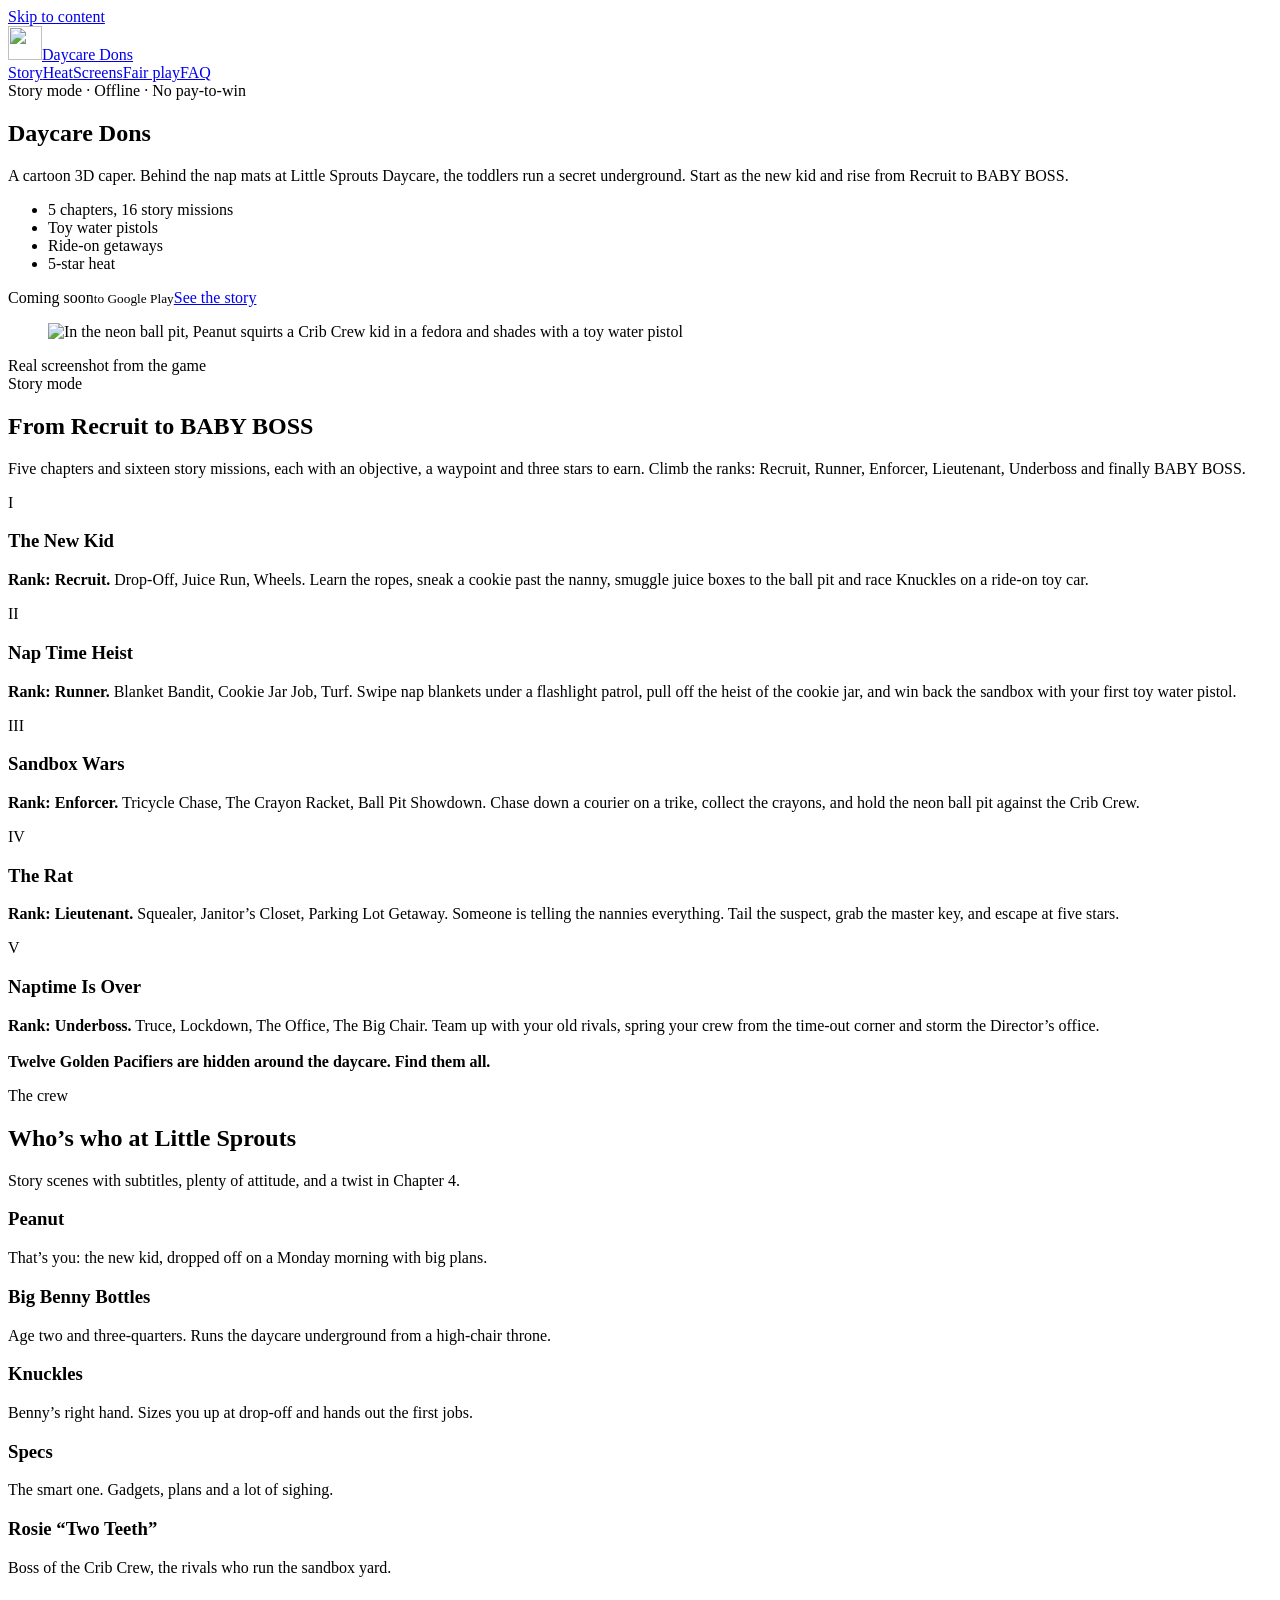
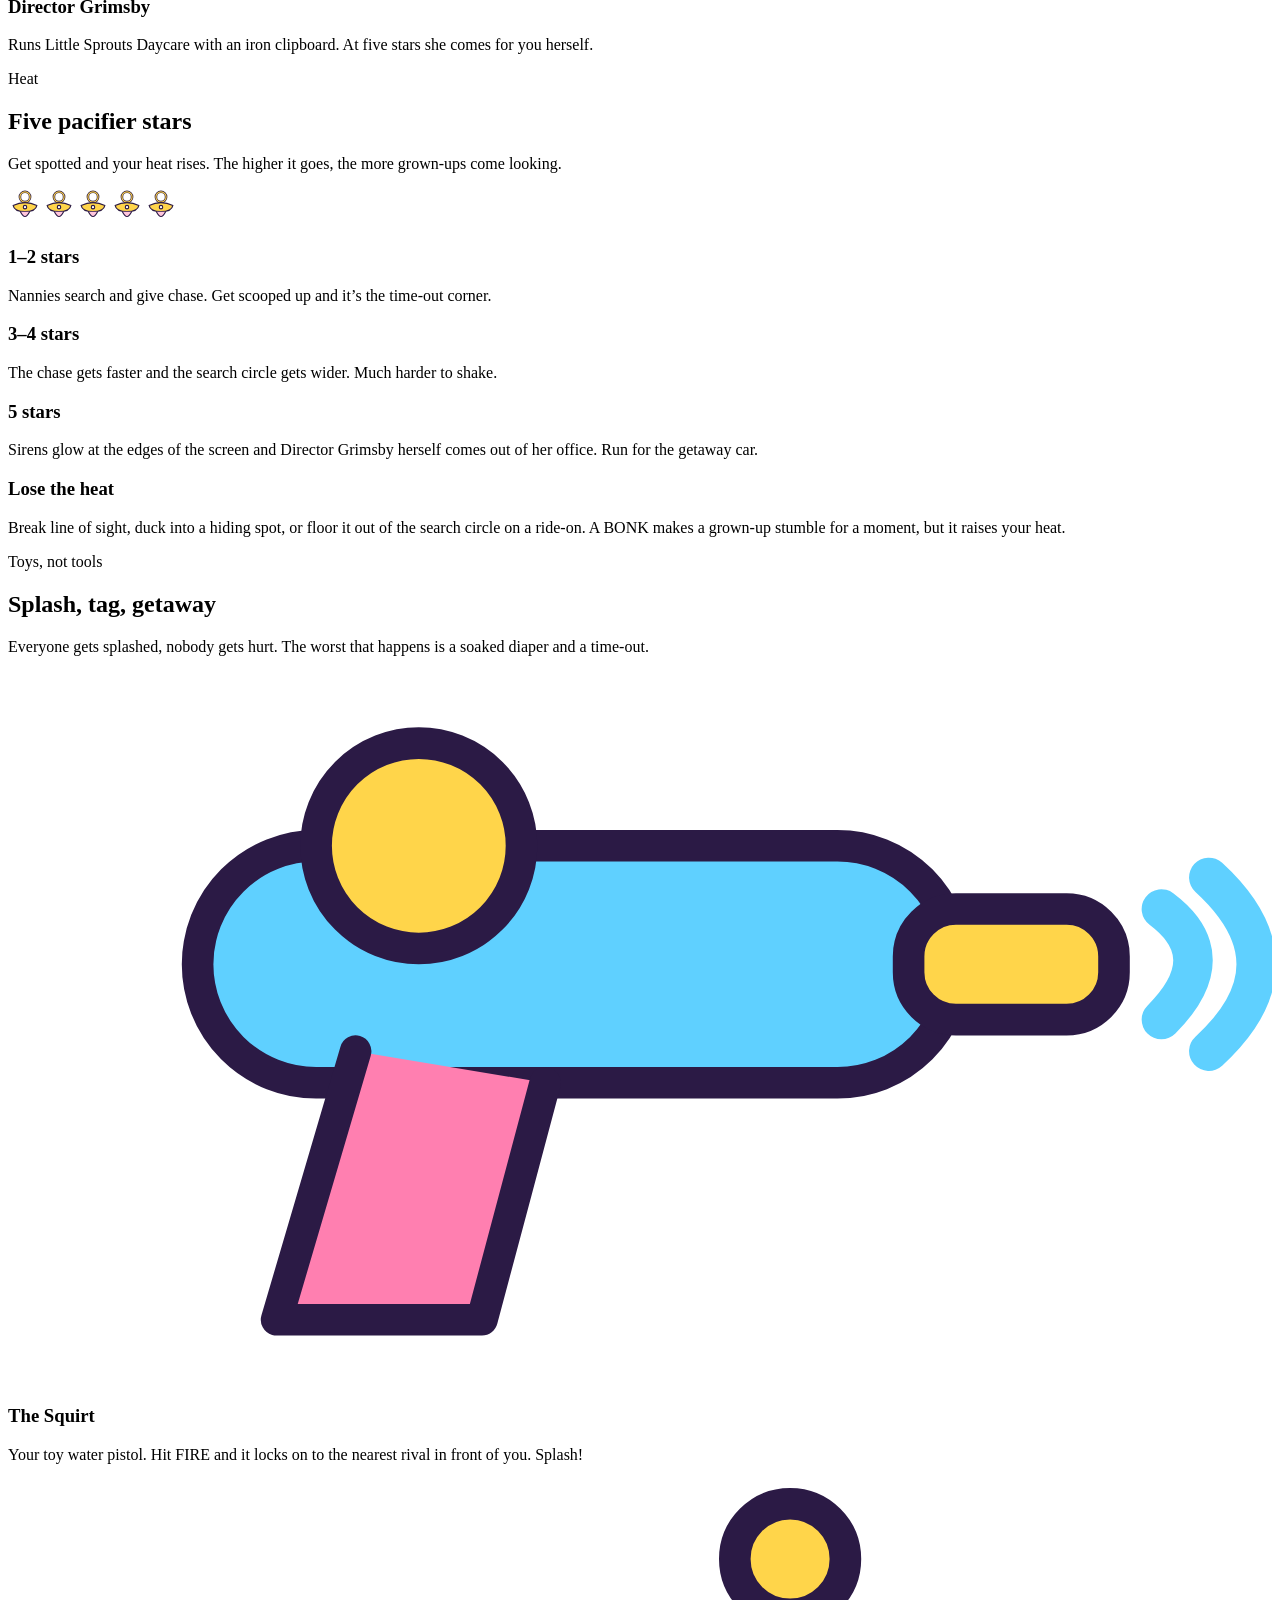
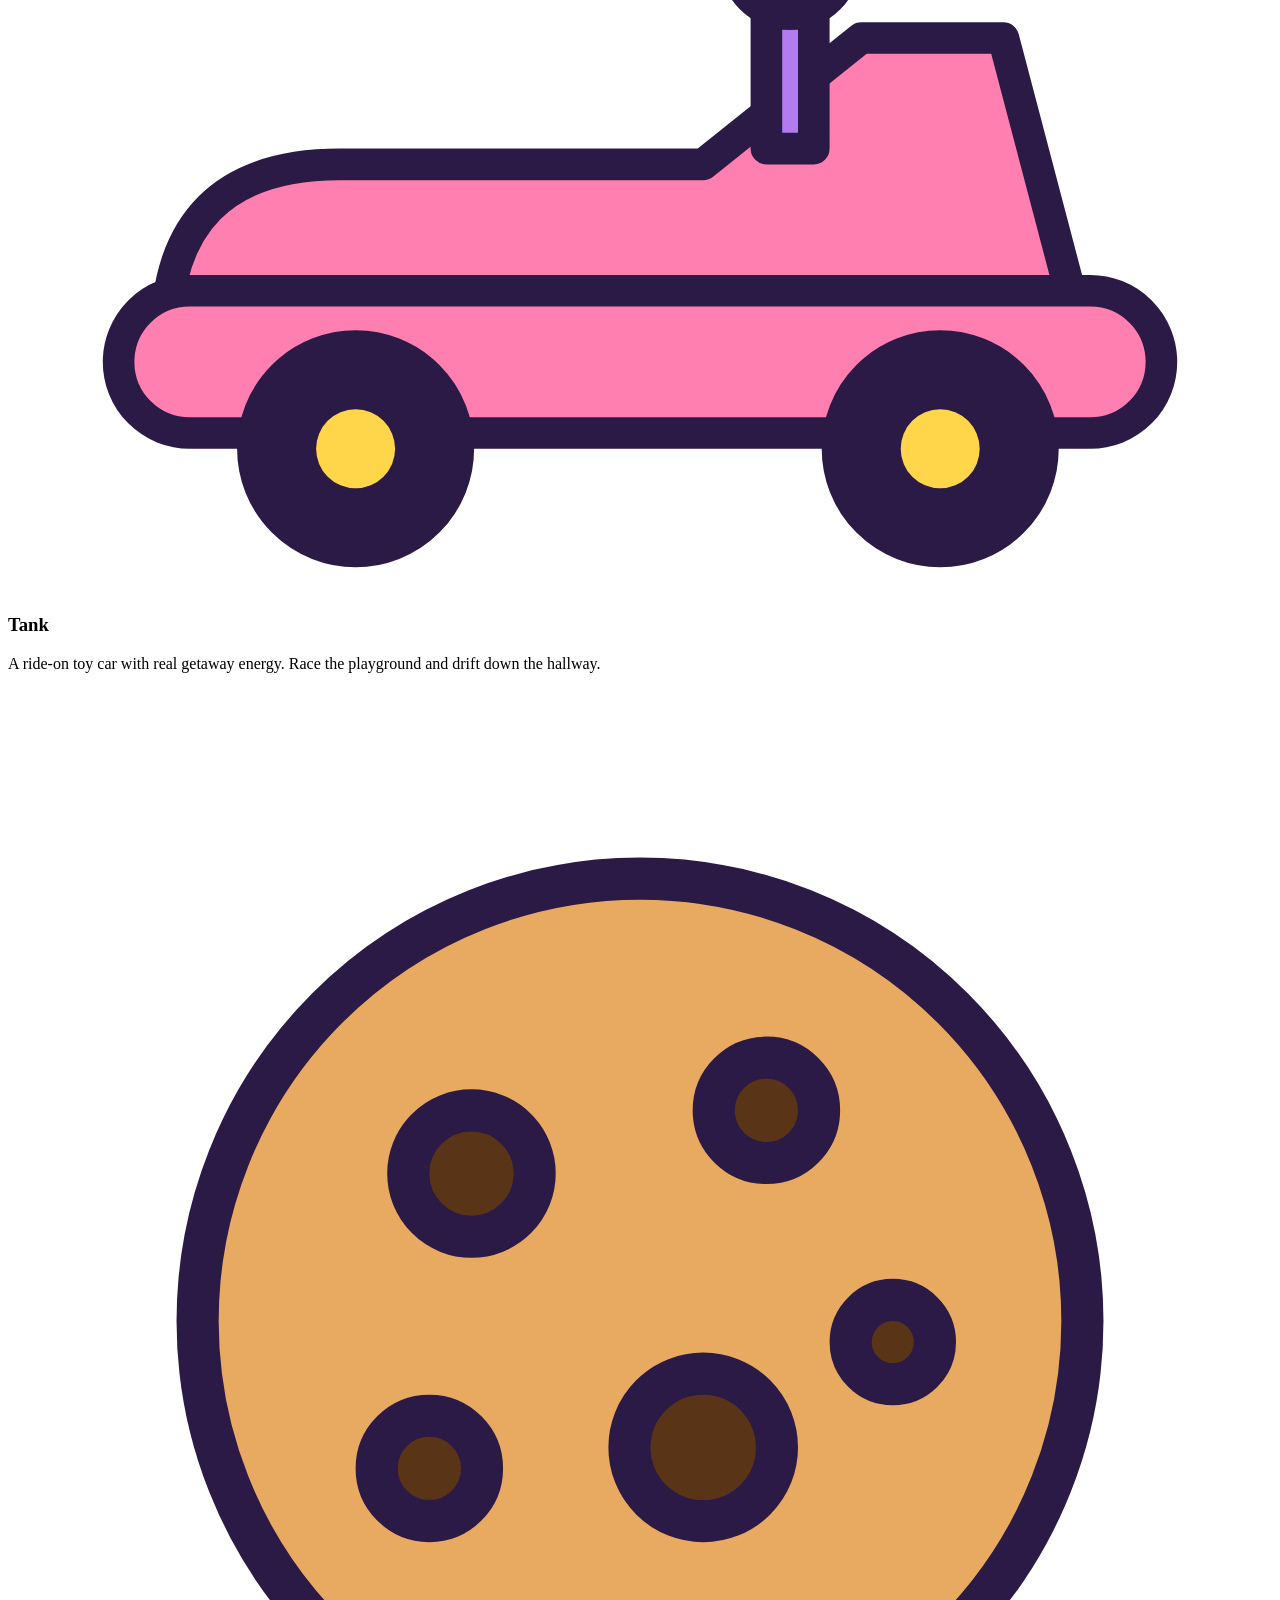
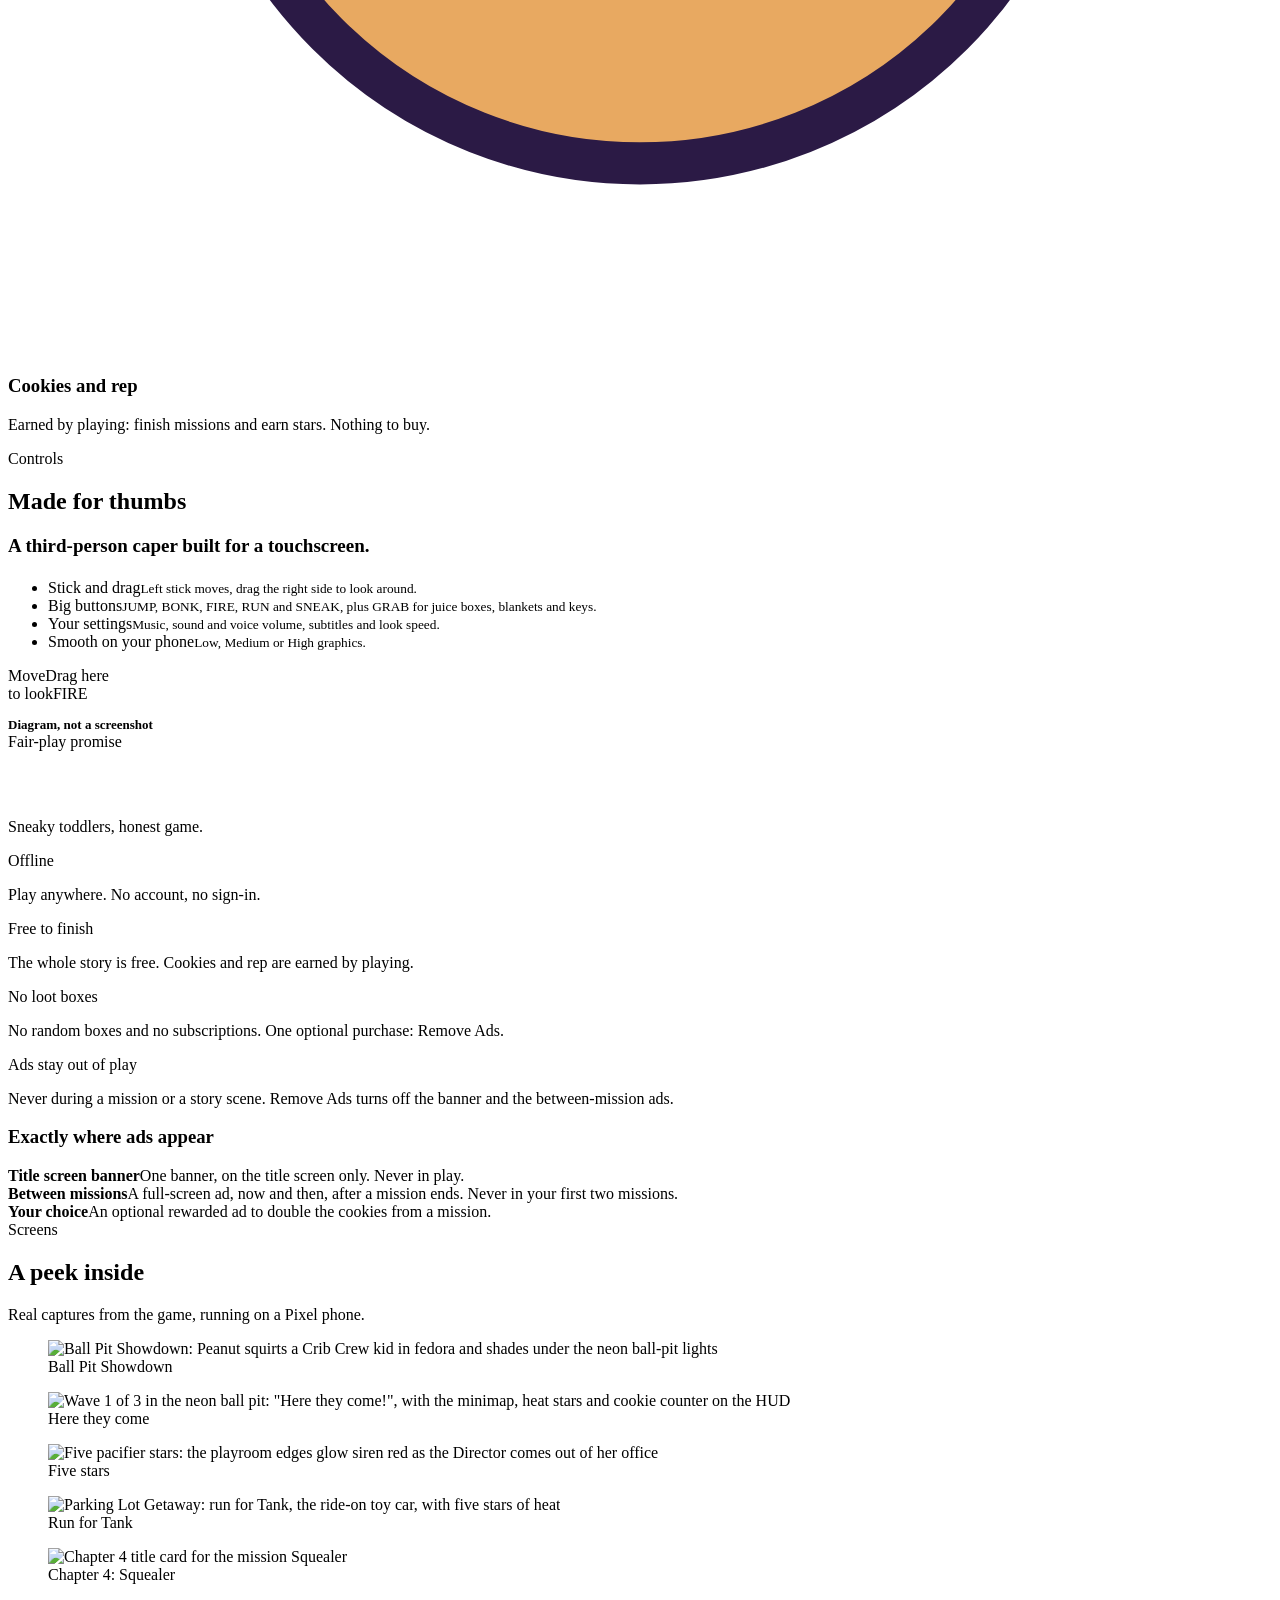
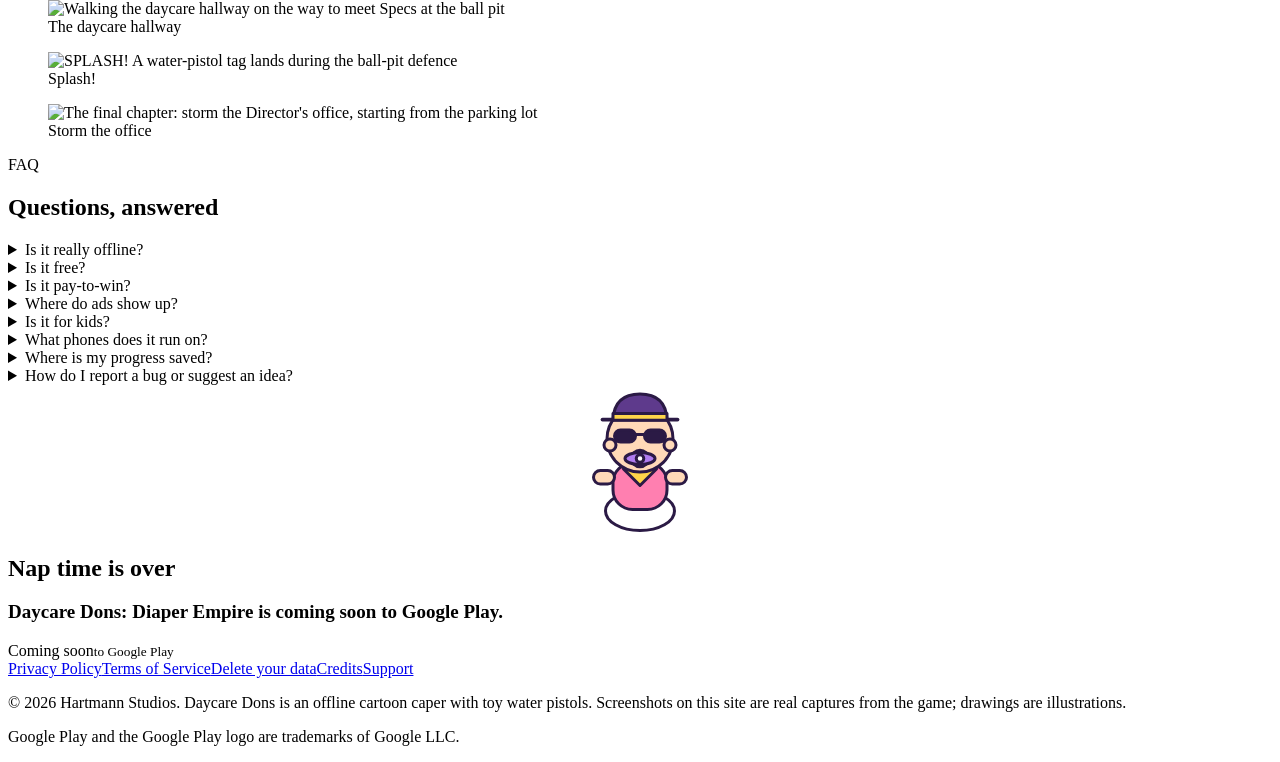
==== index.html @ 338fc201 "Add the Daycare Dons website, privacy policy, terms, data deletion and credits pages" ====
<!doctype html>
<html lang="en">
<head>
<meta charset="utf-8">
<meta name="viewport" content="width=device-width, initial-scale=1, viewport-fit=cover">
<title>Daycare Dons: Diaper Empire | Cartoon 3D daycare caper for Android</title>
<meta name="description" content="A cartoon 3D caper for Android: toddlers run a secret daycare underground and you rise from Recruit to BABY BOSS across 5 chapters and 16 story missions. Toy water pistols, ride-on getaways, five-star heat. Offline, no pay-to-win.">
<link rel="canonical" href="https://chartmann1590.github.io/daycare-dons-site/">
<meta name="theme-color" content="#A779E9">
<meta property="og:type" content="website">
<meta property="og:site_name" content="Daycare Dons">
<meta property="og:title" content="Daycare Dons: Diaper Empire | Cartoon 3D daycare caper for Android">
<meta property="og:description" content="A cartoon 3D caper for Android: toddlers run a secret daycare underground and you rise from Recruit to BABY BOSS across 5 chapters and 16 story missions. Toy water pistols, ride-on getaways, five-star heat. Offline, no pay-to-win.">
<meta property="og:url" content="https://chartmann1590.github.io/daycare-dons-site/">
<meta property="og:image" content="https://chartmann1590.github.io/daycare-dons-site/img/og.png">
<meta property="og:image:width" content="1200">
<meta property="og:image:height" content="630">
<meta property="og:image:alt" content="Daycare Dons: Diaper Empire, a cartoon 3D daycare caper">
<meta name="twitter:card" content="summary_large_image">
<meta name="twitter:title" content="Daycare Dons: Diaper Empire | Cartoon 3D daycare caper for Android">
<meta name="twitter:description" content="A cartoon 3D caper for Android: toddlers run a secret daycare underground and you rise from Recruit to BABY BOSS across 5 chapters and 16 story missions. Toy water pistols, ride-on getaways, five-star heat. Offline, no pay-to-win.">
<meta name="twitter:image" content="https://chartmann1590.github.io/daycare-dons-site/img/og.png">
<link rel="icon" type="image/png" sizes="32x32" href="/daycare-dons-site/img/icon-32.png">
<link rel="apple-touch-icon" href="/daycare-dons-site/img/icon-180.png">
<link rel="preload" href="/daycare-dons-site/fonts/fredoka-latin.woff2" as="font" type="font/woff2" crossorigin>
<link rel="stylesheet" href="/daycare-dons-site/style.css">
</head>
<body>
<svg width="0" height="0" style="position:absolute" aria-hidden="true" focusable="false"><defs>
<symbol id="baby" viewBox="0 0 160 200"><g stroke="#2B1A45" stroke-width="4" stroke-linejoin="round" stroke-linecap="round">
<ellipse cx="80" cy="168" rx="46" ry="26" fill="#FFFFFF"/>
<rect x="44" y="104" width="72" height="62" rx="26" fill="#FF7FB0"/>
<path d="M58 112l22 22 22-22" fill="#FFD54A"/>
<circle cx="80" cy="72" r="44" fill="#FFD9B8"/>
<path d="M30 46h100" stroke-width="5"/>
<path d="M44 46q2-34 36-34t36 34z" fill="#5E3A8C"/>
<rect x="44" y="38" width="72" height="9" fill="#FFD54A"/>
<path d="M48 66h64" />
<rect x="46" y="60" width="28" height="16" rx="8" fill="#2B1A45"/><rect x="86" y="60" width="28" height="16" rx="8" fill="#2B1A45"/>
<circle cx="80" cy="98" r="11" fill="#FFD54A"/><ellipse cx="80" cy="98" rx="20" ry="8" fill="#B07CF0"/><circle cx="80" cy="98" r="5" fill="#FFFFFF"/>
<circle cx="40" cy="80" r="8" fill="#FFD9B8"/><circle cx="120" cy="80" r="8" fill="#FFD9B8"/>
<rect x="18" y="114" width="28" height="18" rx="9" fill="#FFD9B8"/><rect x="114" y="114" width="28" height="18" rx="9" fill="#FFD9B8"/>
</g></symbol>

<symbol id="paci" viewBox="0 0 120 120"><g stroke="#2B1A45" stroke-width="4" stroke-linejoin="round" stroke-linecap="round">
<circle cx="60" cy="28" r="18" fill="none" stroke-width="9" stroke="#2B1A45"/><circle cx="60" cy="28" r="18" fill="none" stroke-width="4" stroke="#FFD54A"/>
<path d="M18 58q42-20 84 0q-4 22-42 22T18 58z" fill="#FFD54A"/>
<path d="M44 80q16 34 32 0" fill="#FFC6DD"/>
<circle cx="60" cy="64" r="6" fill="#FFFFFF"/>
</g></symbol>

<symbol id="squirt" viewBox="0 0 160 90"><g stroke="#2B1A45" stroke-width="4" stroke-linejoin="round" stroke-linecap="round">
<rect x="24" y="22" width="96" height="30" rx="15" fill="#5FD0FF"/>
<rect x="114" y="30" width="26" height="14" rx="6" fill="#FFD54A"/>
<path d="M44 48l-10 34h26l8-30" fill="#FF7FB0"/>
<circle cx="52" cy="22" r="13" fill="#FFD54A"/>
<path d="M146 30q8 6 0 14M152 26q12 11 0 22" fill="none" stroke="#5FD0FF" stroke-width="5"/>
</g></symbol>

<symbol id="car" viewBox="0 0 160 90"><g stroke="#2B1A45" stroke-width="4" stroke-linejoin="round" stroke-linecap="round">
<path d="M20 58q0-22 22-22h46l20-16h18l10 38z" fill="#FF7FB0"/>
<rect x="14" y="52" width="132" height="18" rx="9" fill="#FF7FB0"/>
<circle cx="44" cy="72" r="13" fill="#2B1A45"/><circle cx="118" cy="72" r="13" fill="#2B1A45"/>
<circle cx="44" cy="72" r="5" fill="#FFD54A" stroke="none"/><circle cx="118" cy="72" r="5" fill="#FFD54A" stroke="none"/>
<rect x="96" y="12" width="6" height="22" fill="#B07CF0"/><circle cx="99" cy="10" r="7" fill="#FFD54A"/>
</g></symbol>

<symbol id="cookie" viewBox="0 0 120 120"><g stroke="#2B1A45" stroke-width="4" stroke-linejoin="round" stroke-linecap="round">
<circle cx="60" cy="60" r="42" fill="#E8A961"/>
<circle cx="44" cy="46" r="6" fill="#5A3417"/><circle cx="72" cy="40" r="5" fill="#5A3417"/><circle cx="66" cy="72" r="7" fill="#5A3417"/><circle cx="40" cy="74" r="5" fill="#5A3417"/><circle cx="84" cy="62" r="4" fill="#5A3417"/>
</g></symbol>

<symbol id="star" viewBox="0 0 120 120"><path d="M60 8l15 33 36 4-27 24 8 36-32-19-32 19 8-36L9 45l36-4z" fill="#FFD54A" stroke="#2B1A45" stroke-width="4" stroke-linejoin="round" stroke-linecap="round"/></symbol>
</defs></svg>
<a class="skip" href="#main">Skip to content</a>
<header class="top"><div class="wrap nav">
<a class="brand" href="/daycare-dons-site/"><img src="/daycare-dons-site/img/icon-192.png" alt="" width="34" height="34"><span>Daycare Dons</span></a>
<nav aria-label="Main"><a class="hide-sm" href="/daycare-dons-site/#story">Story</a><a href="/daycare-dons-site/#heat">Heat</a><a href="/daycare-dons-site/#screens">Screens</a><a class="hide-sm" href="/daycare-dons-site/#fair">Fair play</a><a href="/daycare-dons-site/#faq">FAQ</a></nav>
</div></header>
<main id="main">
<section class="hero"><div class="wrap">
<div class="copy">
<span class="kicker">Story mode &middot; Offline &middot; No pay-to-win</span>
<h1>Daycare <span>Dons</span></h1>
<p class="lede">A cartoon 3D caper. Behind the nap mats at Little Sprouts Daycare, the toddlers run a secret underground. Start as the new kid and rise from Recruit to BABY BOSS.</p>
<ul class="chips"><li>5 chapters, 16 story missions</li><li>Toy water pistols</li><li>Ride-on getaways</li><li>5-star heat</li></ul>
<div class="cta"><span class="btn soon" role="note" aria-label="Coming soon to Google Play"><i class="tri" aria-hidden="true"></i><span>Coming soon<small>to Google Play</small></span></span><a class="btn ghost" href="#story">See the story</a></div>
</div>
<figure class="art shot-hero"><img src="/daycare-dons-site/img/hero.jpg" alt="In the neon ball pit, Peanut squirts a Crib Crew kid in a fedora and shades with a toy water pistol" width="1200" height="539"></figure>
</div><span class="cap">Real screenshot from the game</span></section>

<section class="sec" id="story"><div class="wrap">
<div class="sec-head"><span class="tag">Story mode</span><h2>From Recruit to BABY BOSS</h2><p>Five chapters and sixteen story missions, each with an objective, a waypoint and three stars to earn. Climb the ranks: Recruit, Runner, Enforcer, Lieutenant, Underboss and finally BABY BOSS.</p></div>
<div class="grid g3"><div class="card mode" style="--c:var(--or)"><span class="num">I</span><h3>The New Kid</h3><p><b>Rank: Recruit.</b> Drop-Off, Juice Run, Wheels. Learn the ropes, sneak a cookie past the nanny, smuggle juice boxes to the ball pit and race Knuckles on a ride-on toy car.</p></div><div class="card mode" style="--c:var(--sky)"><span class="num">II</span><h3>Nap Time Heist</h3><p><b>Rank: Runner.</b> Blanket Bandit, Cookie Jar Job, Turf. Swipe nap blankets under a flashlight patrol, pull off the heist of the cookie jar, and win back the sandbox with your first toy water pistol.</p></div><div class="card mode" style="--c:var(--lime)"><span class="num">III</span><h3>Sandbox Wars</h3><p><b>Rank: Enforcer.</b> Tricycle Chase, The Crayon Racket, Ball Pit Showdown. Chase down a courier on a trike, collect the crayons, and hold the neon ball pit against the Crib Crew.</p></div><div class="card mode" style="--c:var(--red)"><span class="num">IV</span><h3>The Rat</h3><p><b>Rank: Lieutenant.</b> Squealer, Janitor&rsquo;s Closet, Parking Lot Getaway. Someone is telling the nannies everything. Tail the suspect, grab the master key, and escape at five stars.</p></div><div class="card mode" style="--c:var(--sky)"><span class="num">V</span><h3>Naptime Is Over</h3><p><b>Rank: Underboss.</b> Truce, Lockdown, The Office, The Big Chair. Team up with your old rivals, spring your crew from the time-out corner and storm the Director&rsquo;s office.</p></div></div>
<p style="font-weight:700;color:var(--muted);margin-top:18px">Twelve Golden Pacifiers are hidden around the daycare. Find them all.</p>
</div></section>

<section class="sec alt" id="cast"><div class="wrap">
<div class="sec-head"><span class="tag">The crew</span><h2>Who&rsquo;s who at Little Sprouts</h2><p>Story scenes with subtitles, plenty of attitude, and a twist in Chapter 4.</p></div>
<div class="grid g3"><div class="card"><h3>Peanut</h3><p>That&rsquo;s you: the new kid, dropped off on a Monday morning with big plans.</p></div><div class="card"><h3>Big Benny Bottles</h3><p>Age two and three-quarters. Runs the daycare underground from a high-chair throne.</p></div><div class="card"><h3>Knuckles</h3><p>Benny&rsquo;s right hand. Sizes you up at drop-off and hands out the first jobs.</p></div><div class="card"><h3>Specs</h3><p>The smart one. Gadgets, plans and a lot of sighing.</p></div><div class="card"><h3>Rosie &ldquo;Two Teeth&rdquo;</h3><p>Boss of the Crib Crew, the rivals who run the sandbox yard.</p></div><div class="card"><h3>Director Grimsby</h3><p>Runs Little Sprouts Daycare with an iron clipboard. At five stars she comes for you herself.</p></div></div>
</div></section>

<section class="sec" id="heat"><div class="wrap">
<div class="sec-head"><span class="tag">Heat</span><h2>Five pacifier stars</h2><p>Get spotted and your heat rises. The higher it goes, the more grown-ups come looking.</p></div>
<div class="stars-row" aria-label="Five pacifier stars"><svg class="" viewBox="0 0 120 120" aria-hidden="true" width="34" height="34"><use href="#paci"/></svg><svg class="" viewBox="0 0 120 120" aria-hidden="true" width="34" height="34"><use href="#paci"/></svg><svg class="" viewBox="0 0 120 120" aria-hidden="true" width="34" height="34"><use href="#paci"/></svg><svg class="" viewBox="0 0 120 120" aria-hidden="true" width="34" height="34"><use href="#paci"/></svg><svg class="" viewBox="0 0 120 120" aria-hidden="true" width="34" height="34"><use href="#paci"/></svg></div>
<div class="grid g4">
<div class="card"><h3>1&ndash;2 stars</h3><p>Nannies search and give chase. Get scooped up and it&rsquo;s the time-out corner.</p></div>
<div class="card"><h3>3&ndash;4 stars</h3><p>The chase gets faster and the search circle gets wider. Much harder to shake.</p></div>
<div class="card"><h3>5 stars</h3><p>Sirens glow at the edges of the screen and Director Grimsby herself comes out of her office. Run for the getaway car.</p></div>
<div class="card"><h3>Lose the heat</h3><p>Break line of sight, duck into a hiding spot, or floor it out of the search circle on a ride-on. A BONK makes a grown-up stumble for a moment, but it raises your heat.</p></div>
</div></div></section>

<section class="sec alt" id="toys"><div class="wrap">
<div class="sec-head"><span class="tag">Toys, not tools</span><h2>Splash, tag, getaway</h2><p>Everyone gets splashed, nobody gets hurt. The worst that happens is a soaked diaper and a time-out.</p></div>
<div class="grid g3">
<div class="card weap"><svg class="" viewBox="0 0 160 90" aria-hidden="true" ><use href="#squirt"/></svg><h3>The Squirt</h3><p>Your toy water pistol. Hit FIRE and it locks on to the nearest rival in front of you. Splash!</p></div>
<div class="card weap"><svg class="" viewBox="0 0 160 90" aria-hidden="true" ><use href="#car"/></svg><h3>Tank</h3><p>A ride-on toy car with real getaway energy. Race the playground and drift down the hallway.</p></div>
<div class="card weap"><svg class="" viewBox="0 0 120 120" aria-hidden="true" ><use href="#cookie"/></svg><h3>Cookies and rep</h3><p>Earned by playing: finish missions and earn stars. Nothing to buy.</p></div>
</div></div></section>

<section class="sec" id="controls"><div class="wrap ctrl">
<div><span class="tag">Controls</span><h2>Made for thumbs</h2>
<p class="sec-head" style="margin:12px 0 22px;color:var(--muted);font-size:19px;font-weight:600">A third-person caper built for a touchscreen.</p>
<ul class="checks">
<li>Stick and drag<small>Left stick moves, drag the right side to look around.</small></li>
<li>Big buttons<small>JUMP, BONK, FIRE, RUN and SNEAK, plus GRAB for juice boxes, blankets and keys.</small></li>
<li>Your settings<small>Music, sound and voice volume, subtitles and look speed.</small></li>
<li>Smooth on your phone<small>Low, Medium or High graphics.</small></li>
</ul></div>
<figure style="margin:0"><div class="pad" role="img" aria-label="Diagram of the touch controls"><span class="lbl">Move</span><span class="stick"></span><span class="look">Drag here<br>to look</span><span class="cross"></span><span class="fire">FIRE</span></div>
<figcaption style="font-weight:800;font-size:13px;margin-top:14px;color:var(--muted)">Diagram, not a screenshot</figcaption></figure>
</div></section>

<section class="sec navy" id="fair"><div class="wrap">
<div class="sec-head"><span class="tag">Fair-play promise</span><h2 style="color:#fff">Fair by design</h2><p>Sneaky toddlers, honest game.</p></div>
<div class="promise">
<div class="card"><span class="big">Offline</span><p>Play anywhere. No account, no sign-in.</p></div>
<div class="card"><span class="big">Free to finish</span><p>The whole story is free. Cookies and rep are earned by playing.</p></div>
<div class="card"><span class="big">No loot boxes</span><p>No random boxes and no subscriptions. One optional purchase: Remove Ads.</p></div>
<div class="card"><span class="big">Ads stay out of play</span><p>Never during a mission or a story scene. Remove Ads turns off the banner and the between-mission ads.</p></div>
</div>
<div class="ads"><h3>Exactly where ads appear</h3><div class="adrow">
<div><b>Title screen banner</b>One banner, on the title screen only. Never in play.</div>
<div><b>Between missions</b>A full-screen ad, now and then, after a mission ends. Never in your first two missions.</div>
<div><b>Your choice</b>An optional rewarded ad to double the cookies from a mission.</div>
</div></div>
</div></section>

<section class="sec" id="screens"><div class="wrap">
<div class="sec-head"><span class="tag">Screens</span><h2>A peek inside</h2><p>Real captures from the game, running on a Pixel phone.</p></div>
<div class="shots"><figure class="shot"><div class="phone real"><img src="/daycare-dons-site/img/shots/shot-ballpit-fight.jpg" alt="Ball Pit Showdown: Peanut squirts a Crib Crew kid in fedora and shades under the neon ball-pit lights" loading="lazy" width="1600" height="719"></div><figcaption>Ball Pit Showdown</figcaption></figure><figure class="shot"><div class="phone real"><img src="/daycare-dons-site/img/shots/shot-ballpit-neon.jpg" alt="Wave 1 of 3 in the neon ball pit: &quot;Here they come!&quot;, with the minimap, heat stars and cookie counter on the HUD" loading="lazy" width="1600" height="719"></div><figcaption>Here they come</figcaption></figure><figure class="shot"><div class="phone real"><img src="/daycare-dons-site/img/shots/shot-five-stars.jpg" alt="Five pacifier stars: the playroom edges glow siren red as the Director comes out of her office" loading="lazy" width="1600" height="719"></div><figcaption>Five stars</figcaption></figure><figure class="shot"><div class="phone real"><img src="/daycare-dons-site/img/shots/shot-getaway.jpg" alt="Parking Lot Getaway: run for Tank, the ride-on toy car, with five stars of heat" loading="lazy" width="1600" height="719"></div><figcaption>Run for Tank</figcaption></figure><figure class="shot"><div class="phone real"><img src="/daycare-dons-site/img/shots/shot-squealer.jpg" alt="Chapter 4 title card for the mission Squealer" loading="lazy" width="1600" height="719"></div><figcaption>Chapter 4: Squealer</figcaption></figure><figure class="shot"><div class="phone real"><img src="/daycare-dons-site/img/shots/shot-hallway.jpg" alt="Walking the daycare hallway on the way to meet Specs at the ball pit" loading="lazy" width="1600" height="719"></div><figcaption>The daycare hallway</figcaption></figure><figure class="shot"><div class="phone real"><img src="/daycare-dons-site/img/shots/shot-splash.jpg" alt="SPLASH! A water-pistol tag lands during the ball-pit defence" loading="lazy" width="1600" height="719"></div><figcaption>Splash!</figcaption></figure><figure class="shot"><div class="phone real"><img src="/daycare-dons-site/img/shots/shot-office.jpg" alt="The final chapter: storm the Director&#x27;s office, starting from the parking lot" loading="lazy" width="1600" height="719"></div><figcaption>Storm the office</figcaption></figure></div></div></section>

<section class="sec alt" id="faq"><div class="wrap narrow faq">
<div class="sec-head"><span class="tag">FAQ</span><h2>Questions, answered</h2></div>
<details><summary>Is it really offline?</summary><p>Yes. The whole story plays on your phone with no account and no internet connection needed. Ads and the optional purchase need a connection when they appear, but the game itself does not.</p></details><details><summary>Is it free?</summary><p>Daycare Dons is free to download. It shows ads from Google AdMob and has one optional purchase: Remove Ads.</p></details><details><summary>Is it pay-to-win?</summary><p>No. The whole story is free to finish. Cookies and rep are earned by playing, and nothing you can buy makes the nannies easier or the heat lower.</p></details><details><summary>Where do ads show up?</summary><p>One banner on the title screen, never during play. A full-screen ad can appear between missions, never in your first two missions, at most every other mission and at least three minutes apart, and never during play or a story scene. Rewarded ads are always your choice: watch one to double the cookies from a mission. Remove Ads turns off the banner and the between-mission ads.</p></details><details><summary>Is it for kids?</summary><p>No. It is a cartoon comedy for teens and grown-ups who remember nap time, with mild cartoon mischief: toy water pistols, splashes and time-outs. Nobody gets hurt. It is not for children under 13.</p></details><details><summary>What phones does it run on?</summary><p>Android phones. Low, Medium and High graphics settings let it run smoothly on older phones and look its best on newer ones.</p></details><details><summary>Where is my progress saved?</summary><p>Only on your phone. There is no account and no cloud save. NEW GAME on the title screen starts over, and uninstalling deletes everything. The Remove Ads purchase is tied to your Google Play account and can be restored.</p></details><details><summary>How do I report a bug or suggest an idea?</summary><p>Open an issue on our <a href="https://github.com/chartmann1590/daycare-dons-site/issues/new">GitHub page</a>. There are templates for bug reports, ideas and privacy questions.</p></details>
</div></section>

<section class="sec final"><div class="wrap narrow">
<svg class="" viewBox="0 0 160 200" aria-hidden="true" width="120" height="150" style="display:block;margin:0 auto 10px"><use href="#baby"/></svg>
<h2>Nap time is over</h2><p style="font-size:19px;font-weight:700;color:var(--muted)">Daycare Dons: Diaper Empire is coming soon to Google Play.</p>
<div class="cta"><span class="btn soon" role="note" aria-label="Coming soon to Google Play"><i class="tri" aria-hidden="true"></i><span>Coming soon<small>to Google Play</small></span></span></div></div></section>
</main>
<footer class="foot"><div class="wrap">
<div class="foot-links"><a href="/daycare-dons-site/privacy/">Privacy Policy</a><a href="/daycare-dons-site/terms/">Terms of Service</a><a href="/daycare-dons-site/delete/">Delete your data</a><a href="/daycare-dons-site/credits/">Credits</a><a href="https://github.com/chartmann1590/daycare-dons-site/issues/new">Support</a></div>
<p>&copy; 2026 Hartmann Studios. Daycare Dons is an offline cartoon caper with toy water pistols. Screenshots on this site are real captures from the game; drawings are illustrations.</p>
<p class="tm">Google Play and the Google Play logo are trademarks of Google LLC.</p>
</div></footer>
</body>
</html>
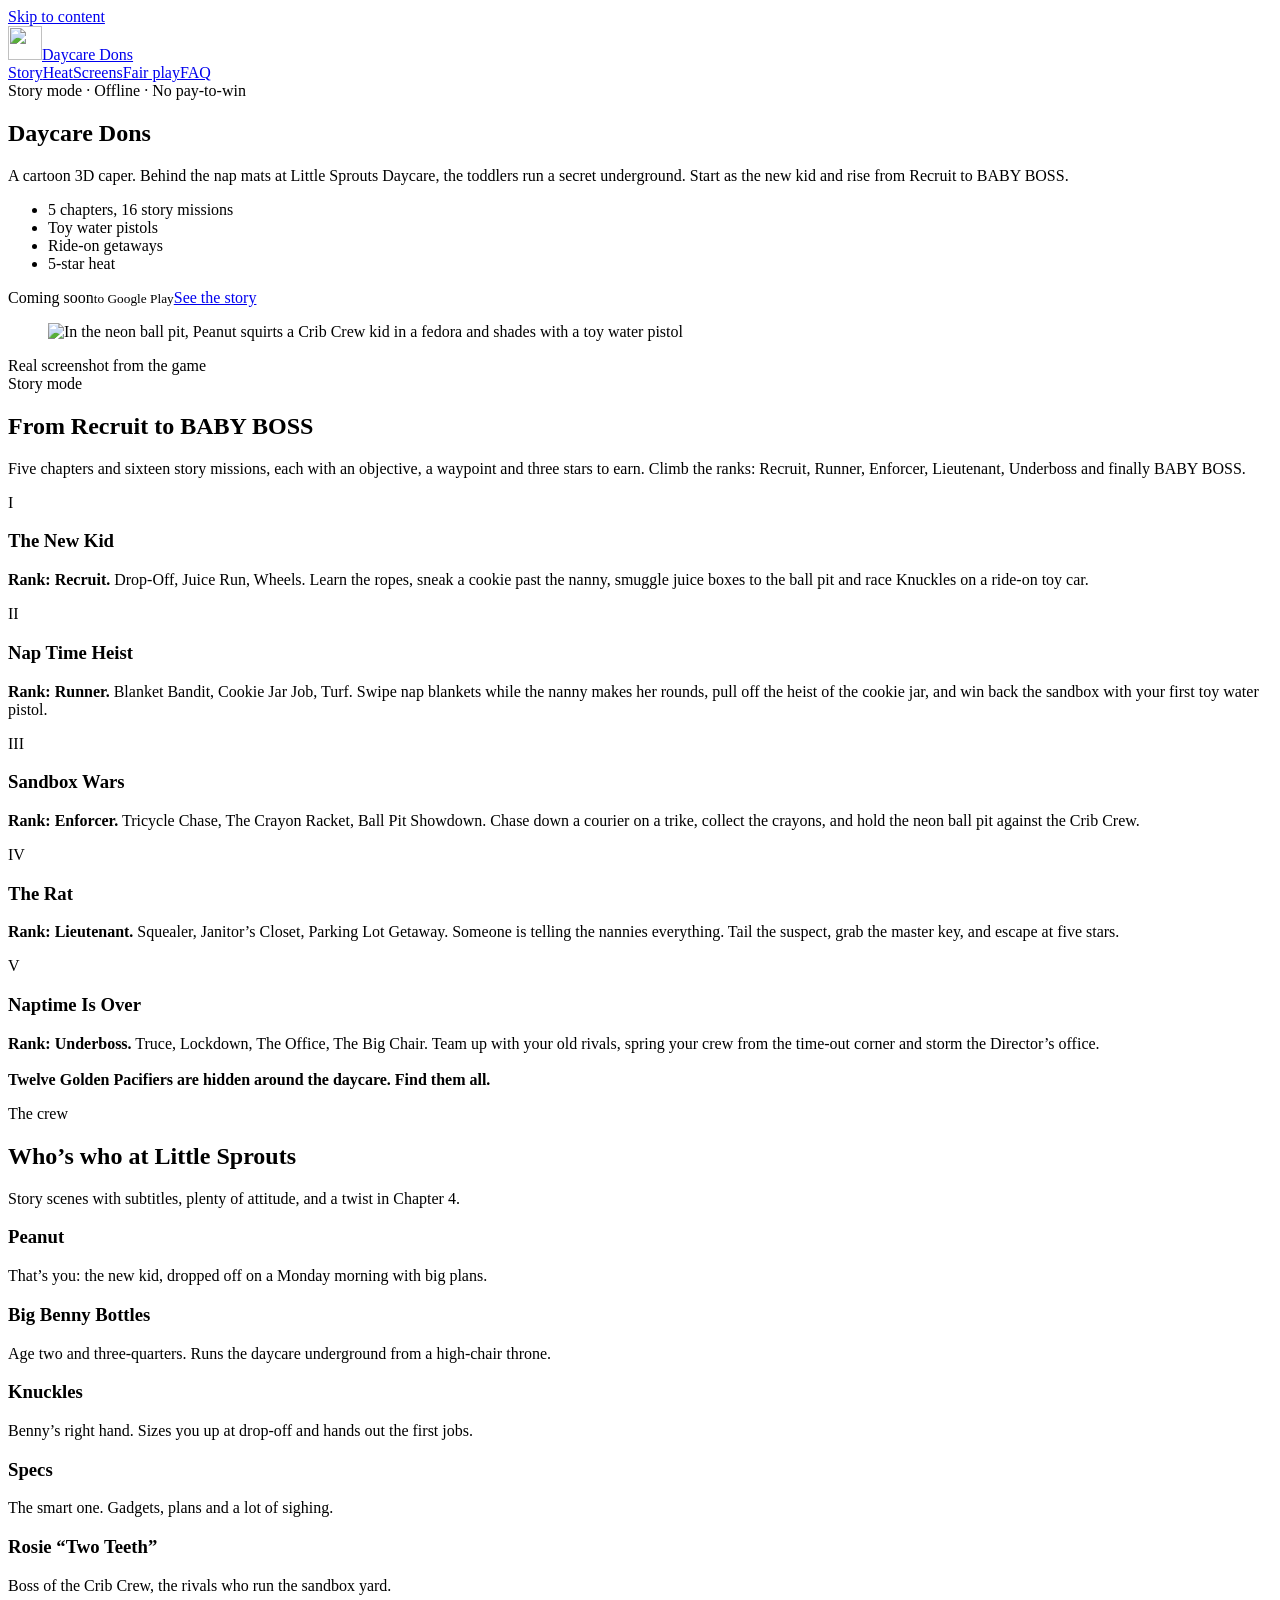
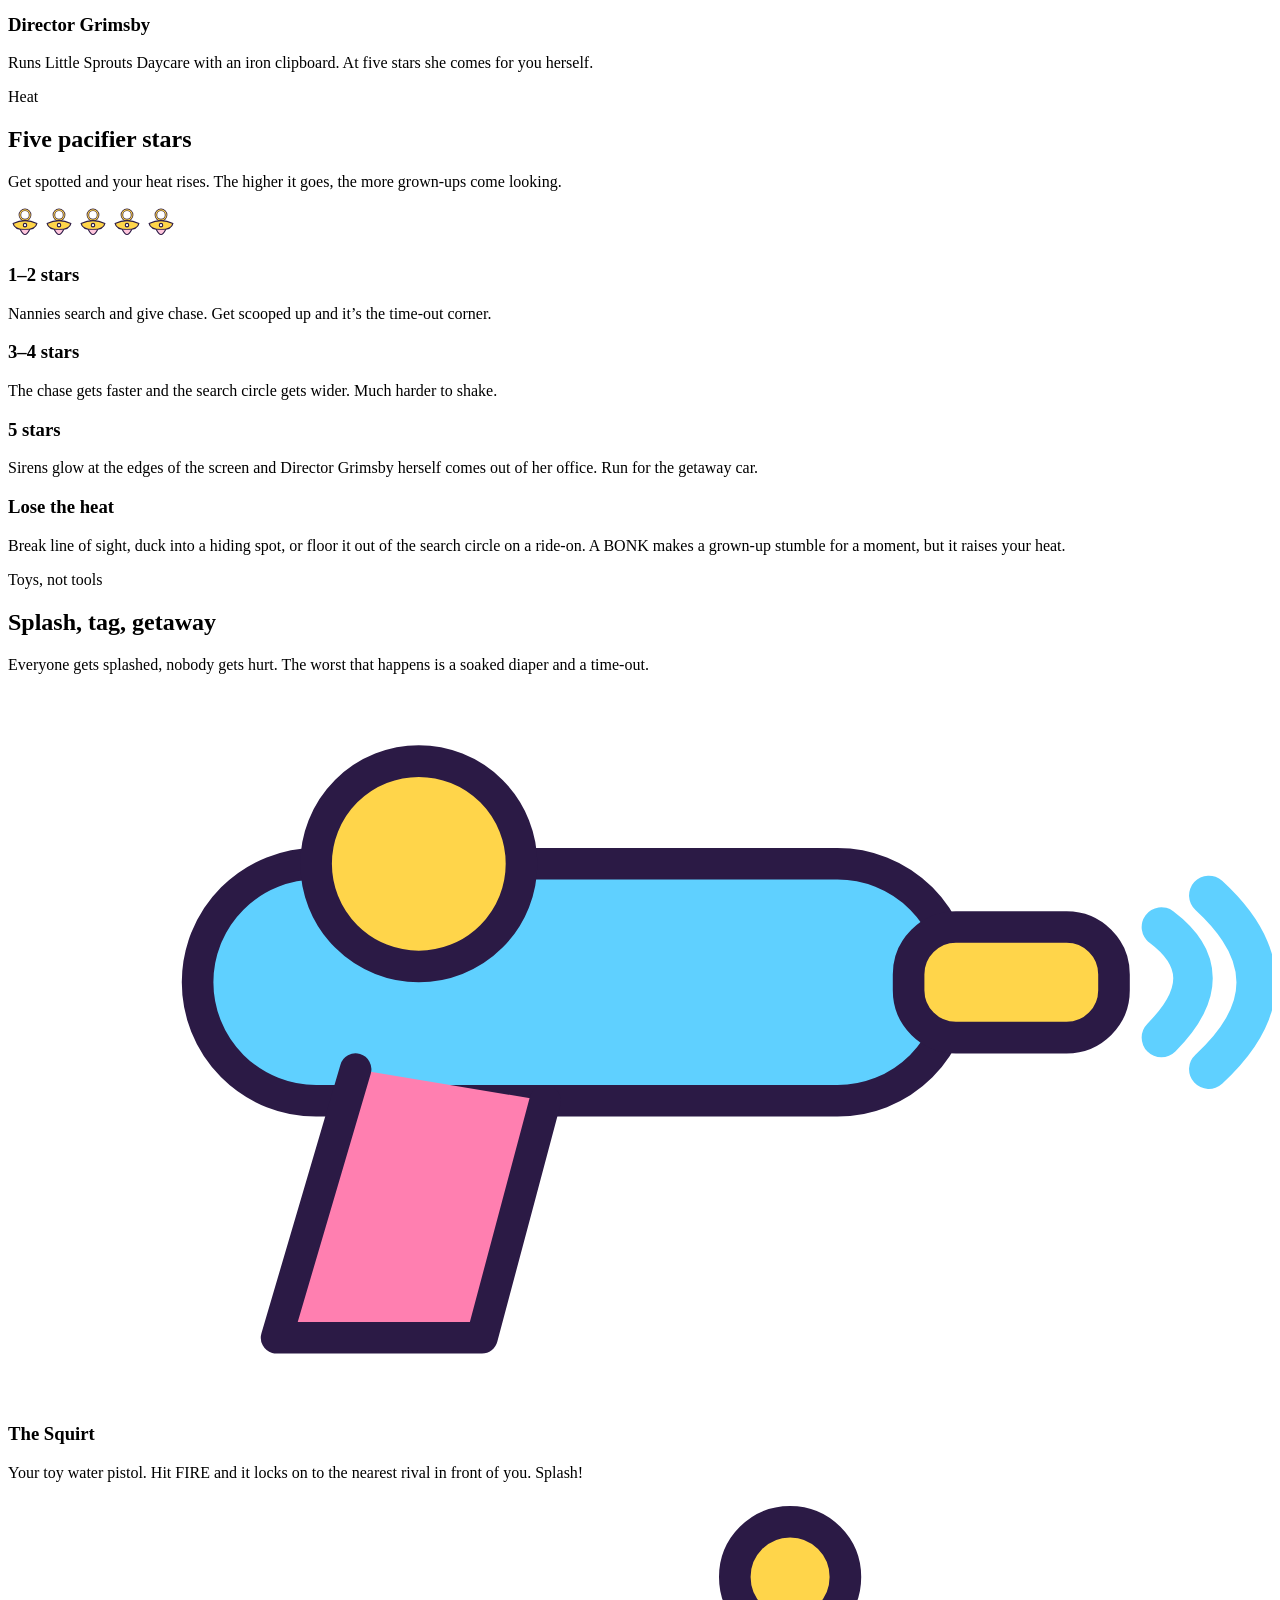
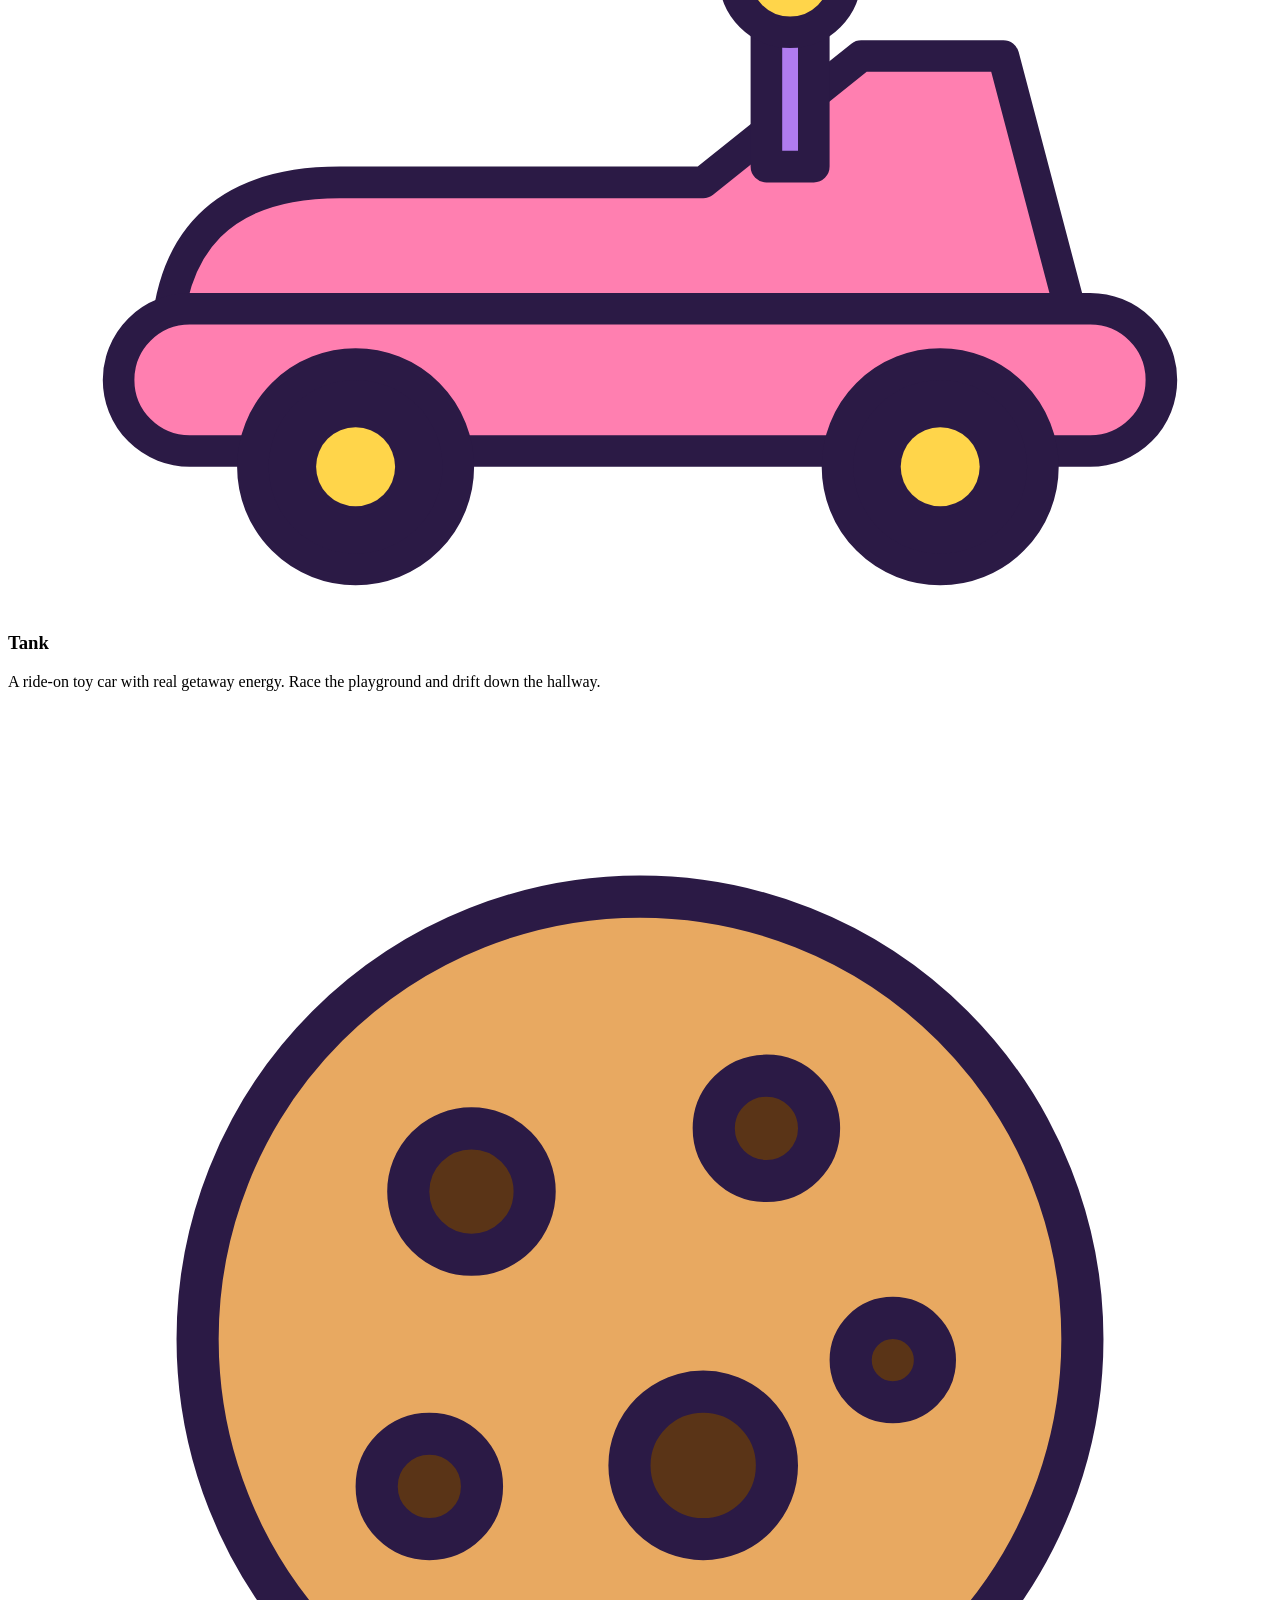
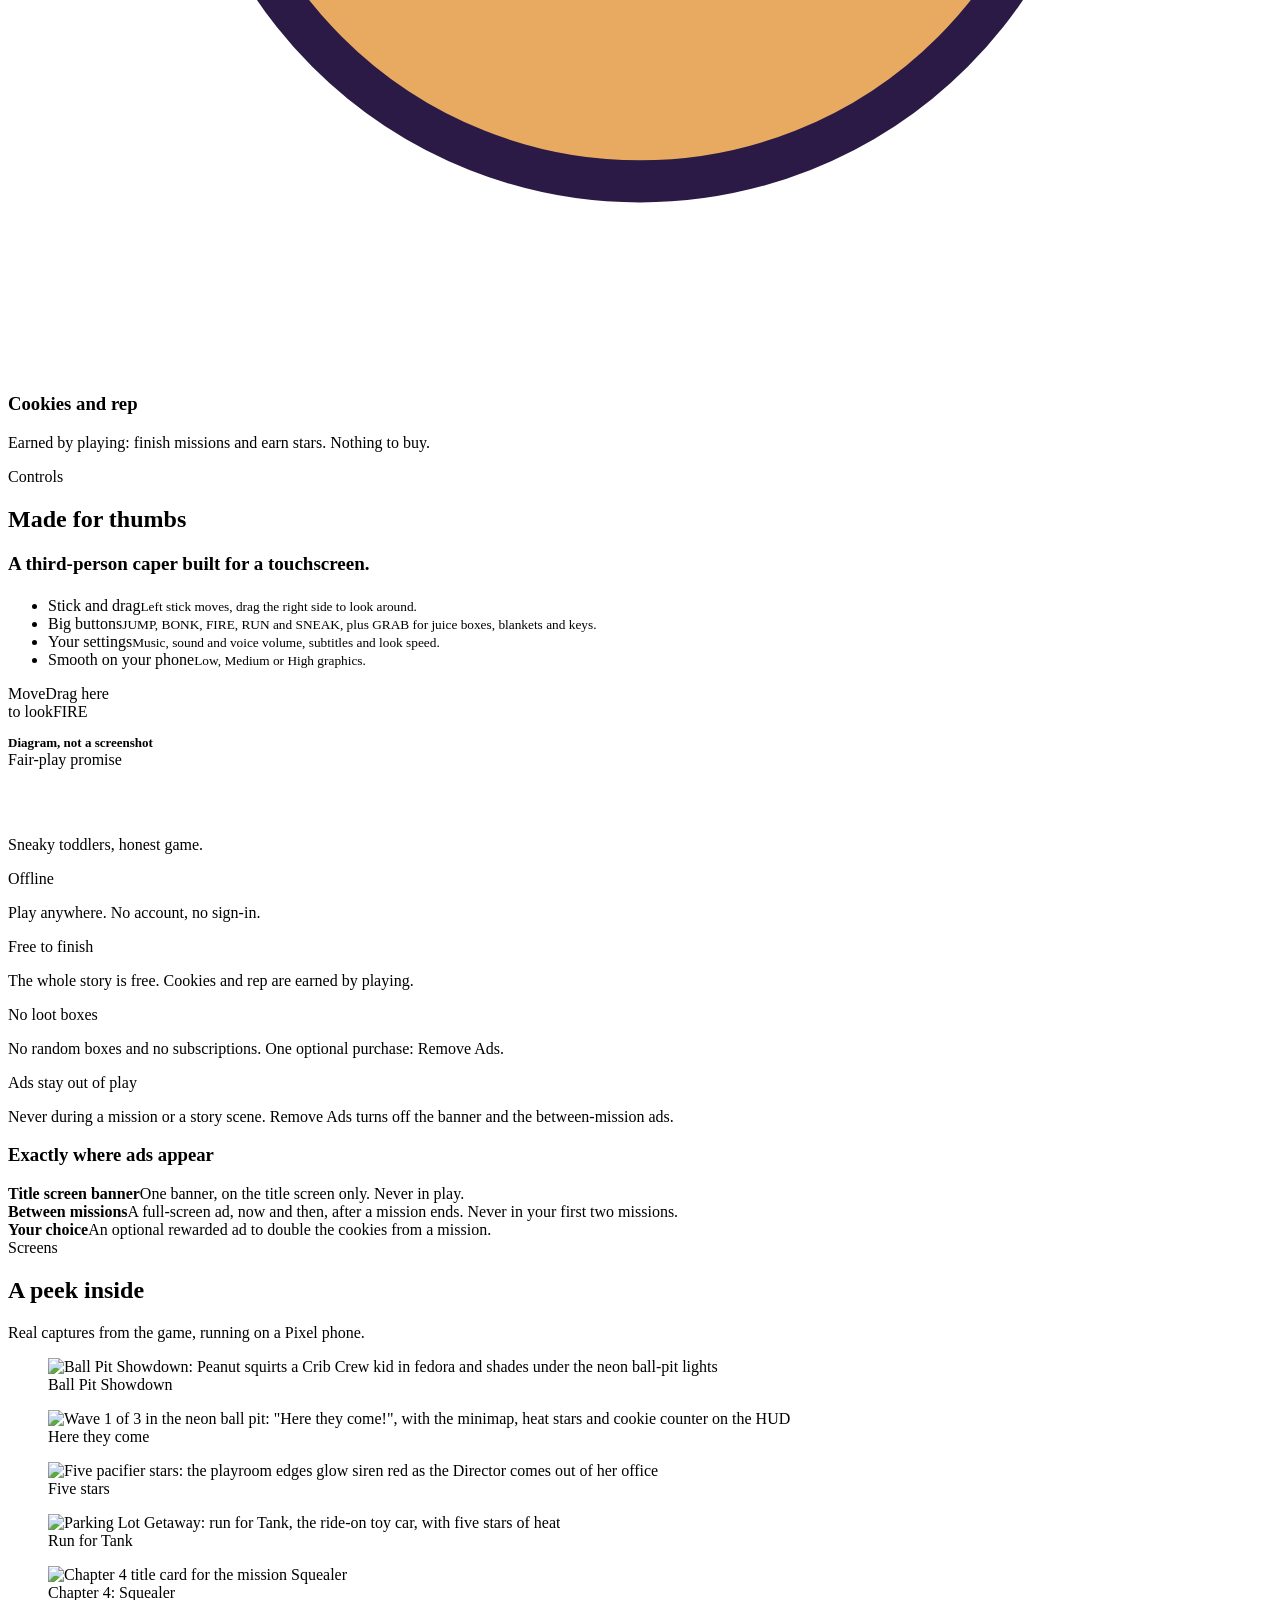
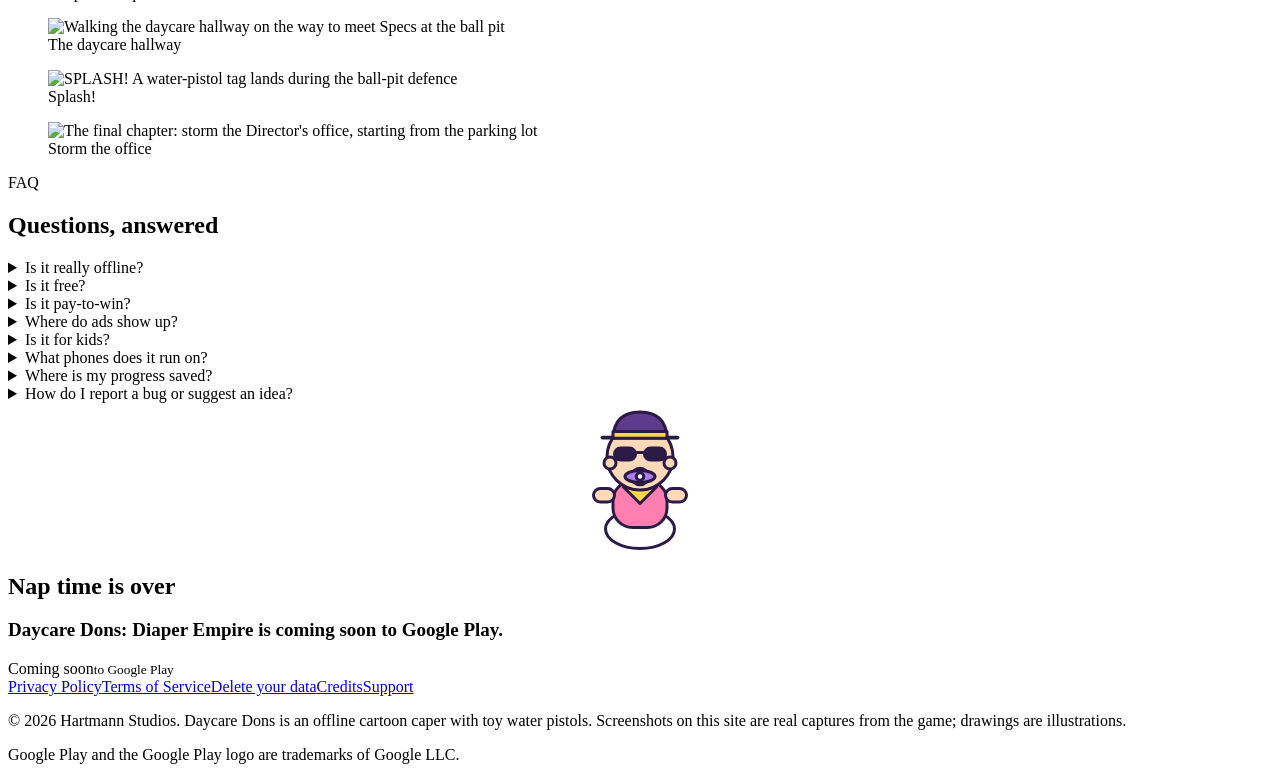
==== commit b6d86ddb: "Site copy: nap-time patrol wording" ====
--- a/index.html
+++ b/index.html
@@ -91,7 +91,7 @@
 
 <section class="sec" id="story"><div class="wrap">
 <div class="sec-head"><span class="tag">Story mode</span><h2>From Recruit to BABY BOSS</h2><p>Five chapters and sixteen story missions, each with an objective, a waypoint and three stars to earn. Climb the ranks: Recruit, Runner, Enforcer, Lieutenant, Underboss and finally BABY BOSS.</p></div>
-<div class="grid g3"><div class="card mode" style="--c:var(--or)"><span class="num">I</span><h3>The New Kid</h3><p><b>Rank: Recruit.</b> Drop-Off, Juice Run, Wheels. Learn the ropes, sneak a cookie past the nanny, smuggle juice boxes to the ball pit and race Knuckles on a ride-on toy car.</p></div><div class="card mode" style="--c:var(--sky)"><span class="num">II</span><h3>Nap Time Heist</h3><p><b>Rank: Runner.</b> Blanket Bandit, Cookie Jar Job, Turf. Swipe nap blankets under a flashlight patrol, pull off the heist of the cookie jar, and win back the sandbox with your first toy water pistol.</p></div><div class="card mode" style="--c:var(--lime)"><span class="num">III</span><h3>Sandbox Wars</h3><p><b>Rank: Enforcer.</b> Tricycle Chase, The Crayon Racket, Ball Pit Showdown. Chase down a courier on a trike, collect the crayons, and hold the neon ball pit against the Crib Crew.</p></div><div class="card mode" style="--c:var(--red)"><span class="num">IV</span><h3>The Rat</h3><p><b>Rank: Lieutenant.</b> Squealer, Janitor&rsquo;s Closet, Parking Lot Getaway. Someone is telling the nannies everything. Tail the suspect, grab the master key, and escape at five stars.</p></div><div class="card mode" style="--c:var(--sky)"><span class="num">V</span><h3>Naptime Is Over</h3><p><b>Rank: Underboss.</b> Truce, Lockdown, The Office, The Big Chair. Team up with your old rivals, spring your crew from the time-out corner and storm the Director&rsquo;s office.</p></div></div>
+<div class="grid g3"><div class="card mode" style="--c:var(--or)"><span class="num">I</span><h3>The New Kid</h3><p><b>Rank: Recruit.</b> Drop-Off, Juice Run, Wheels. Learn the ropes, sneak a cookie past the nanny, smuggle juice boxes to the ball pit and race Knuckles on a ride-on toy car.</p></div><div class="card mode" style="--c:var(--sky)"><span class="num">II</span><h3>Nap Time Heist</h3><p><b>Rank: Runner.</b> Blanket Bandit, Cookie Jar Job, Turf. Swipe nap blankets while the nanny makes her rounds, pull off the heist of the cookie jar, and win back the sandbox with your first toy water pistol.</p></div><div class="card mode" style="--c:var(--lime)"><span class="num">III</span><h3>Sandbox Wars</h3><p><b>Rank: Enforcer.</b> Tricycle Chase, The Crayon Racket, Ball Pit Showdown. Chase down a courier on a trike, collect the crayons, and hold the neon ball pit against the Crib Crew.</p></div><div class="card mode" style="--c:var(--red)"><span class="num">IV</span><h3>The Rat</h3><p><b>Rank: Lieutenant.</b> Squealer, Janitor&rsquo;s Closet, Parking Lot Getaway. Someone is telling the nannies everything. Tail the suspect, grab the master key, and escape at five stars.</p></div><div class="card mode" style="--c:var(--sky)"><span class="num">V</span><h3>Naptime Is Over</h3><p><b>Rank: Underboss.</b> Truce, Lockdown, The Office, The Big Chair. Team up with your old rivals, spring your crew from the time-out corner and storm the Director&rsquo;s office.</p></div></div>
 <p style="font-weight:700;color:var(--muted);margin-top:18px">Twelve Golden Pacifiers are hidden around the daycare. Find them all.</p>
 </div></section>
 
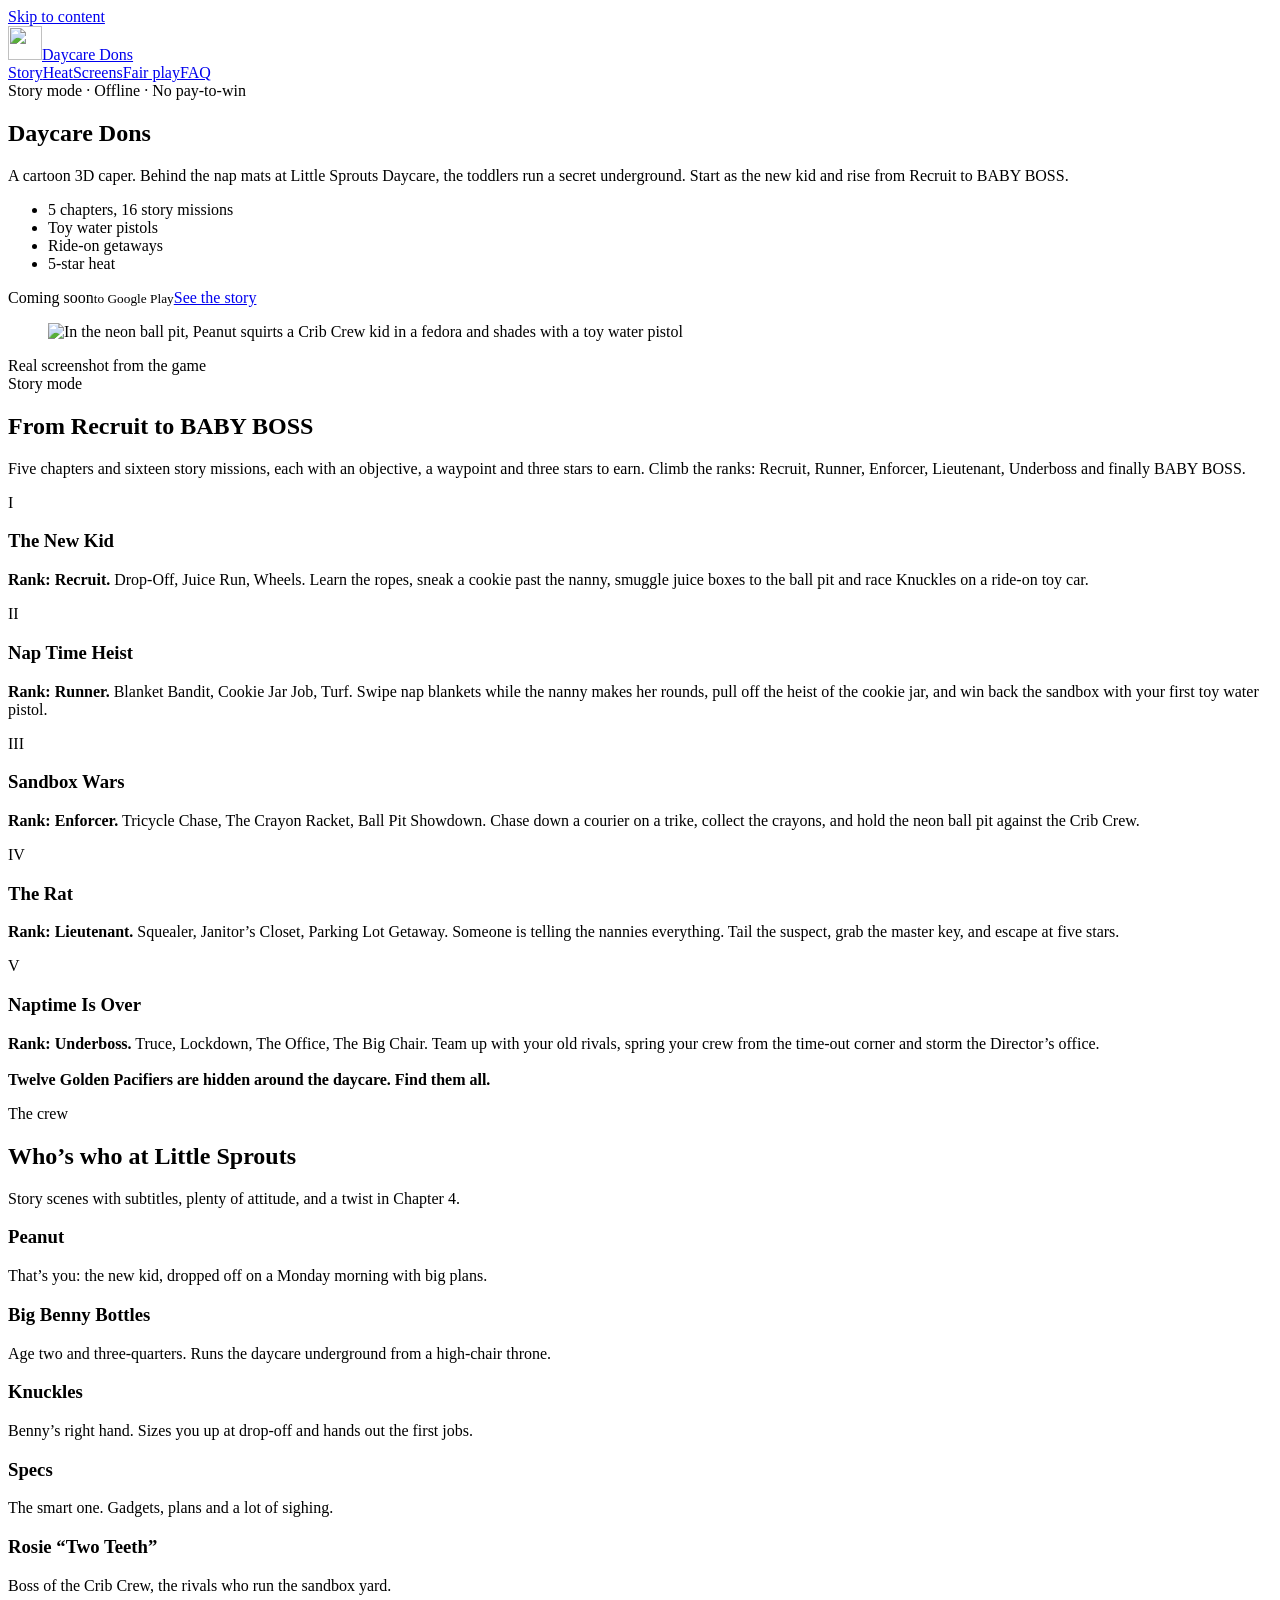
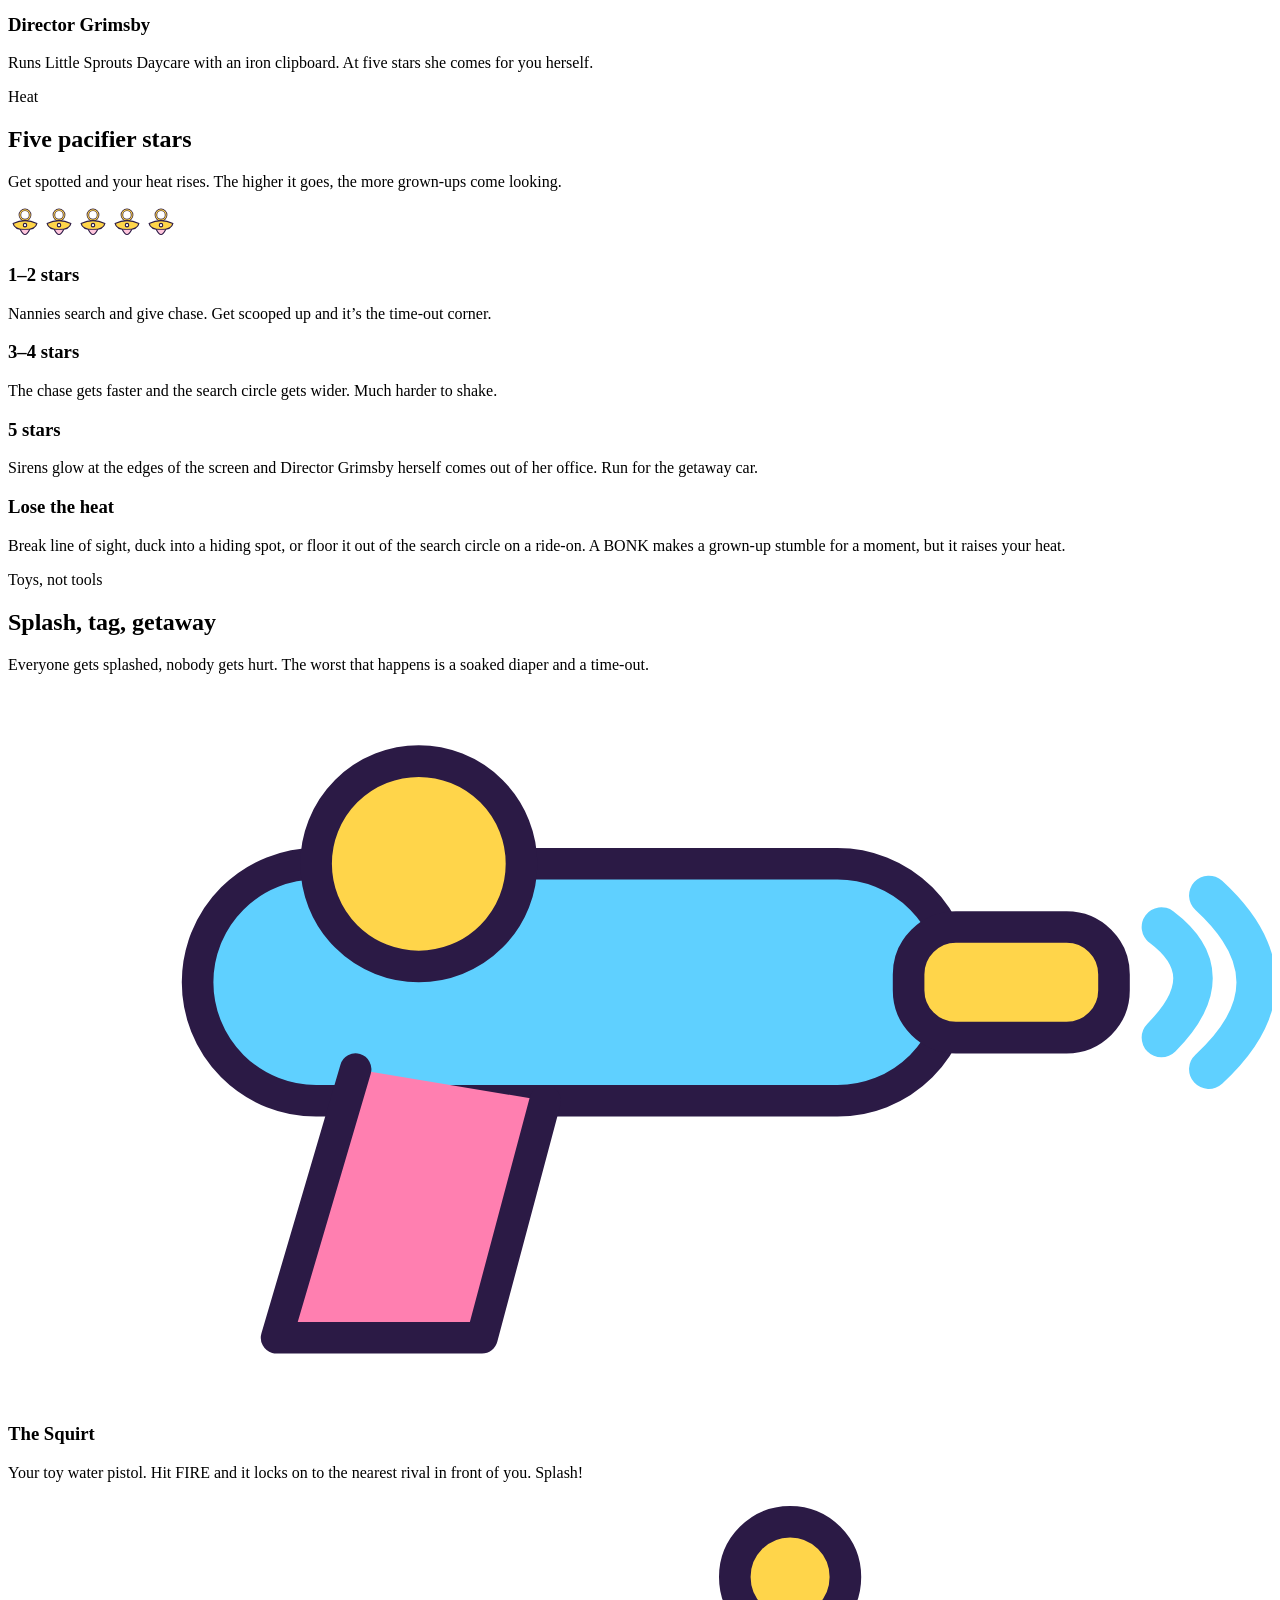
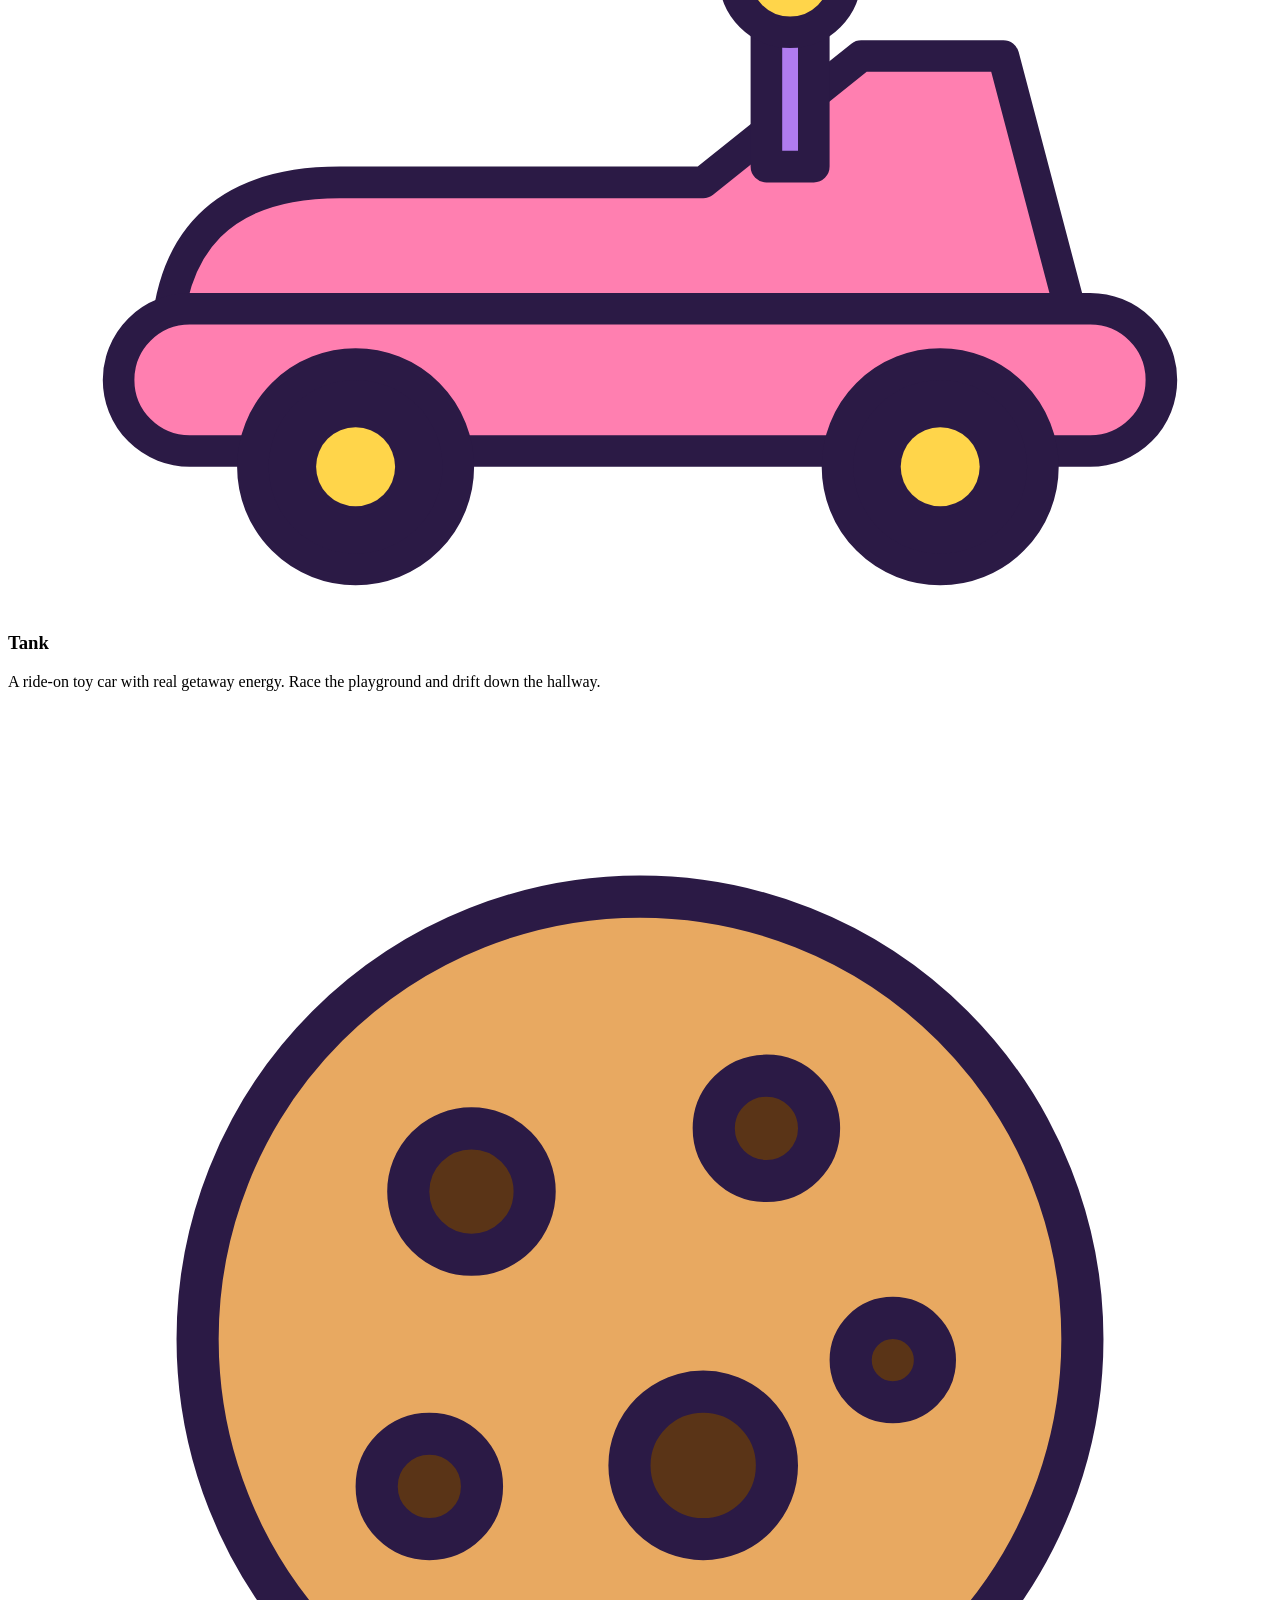
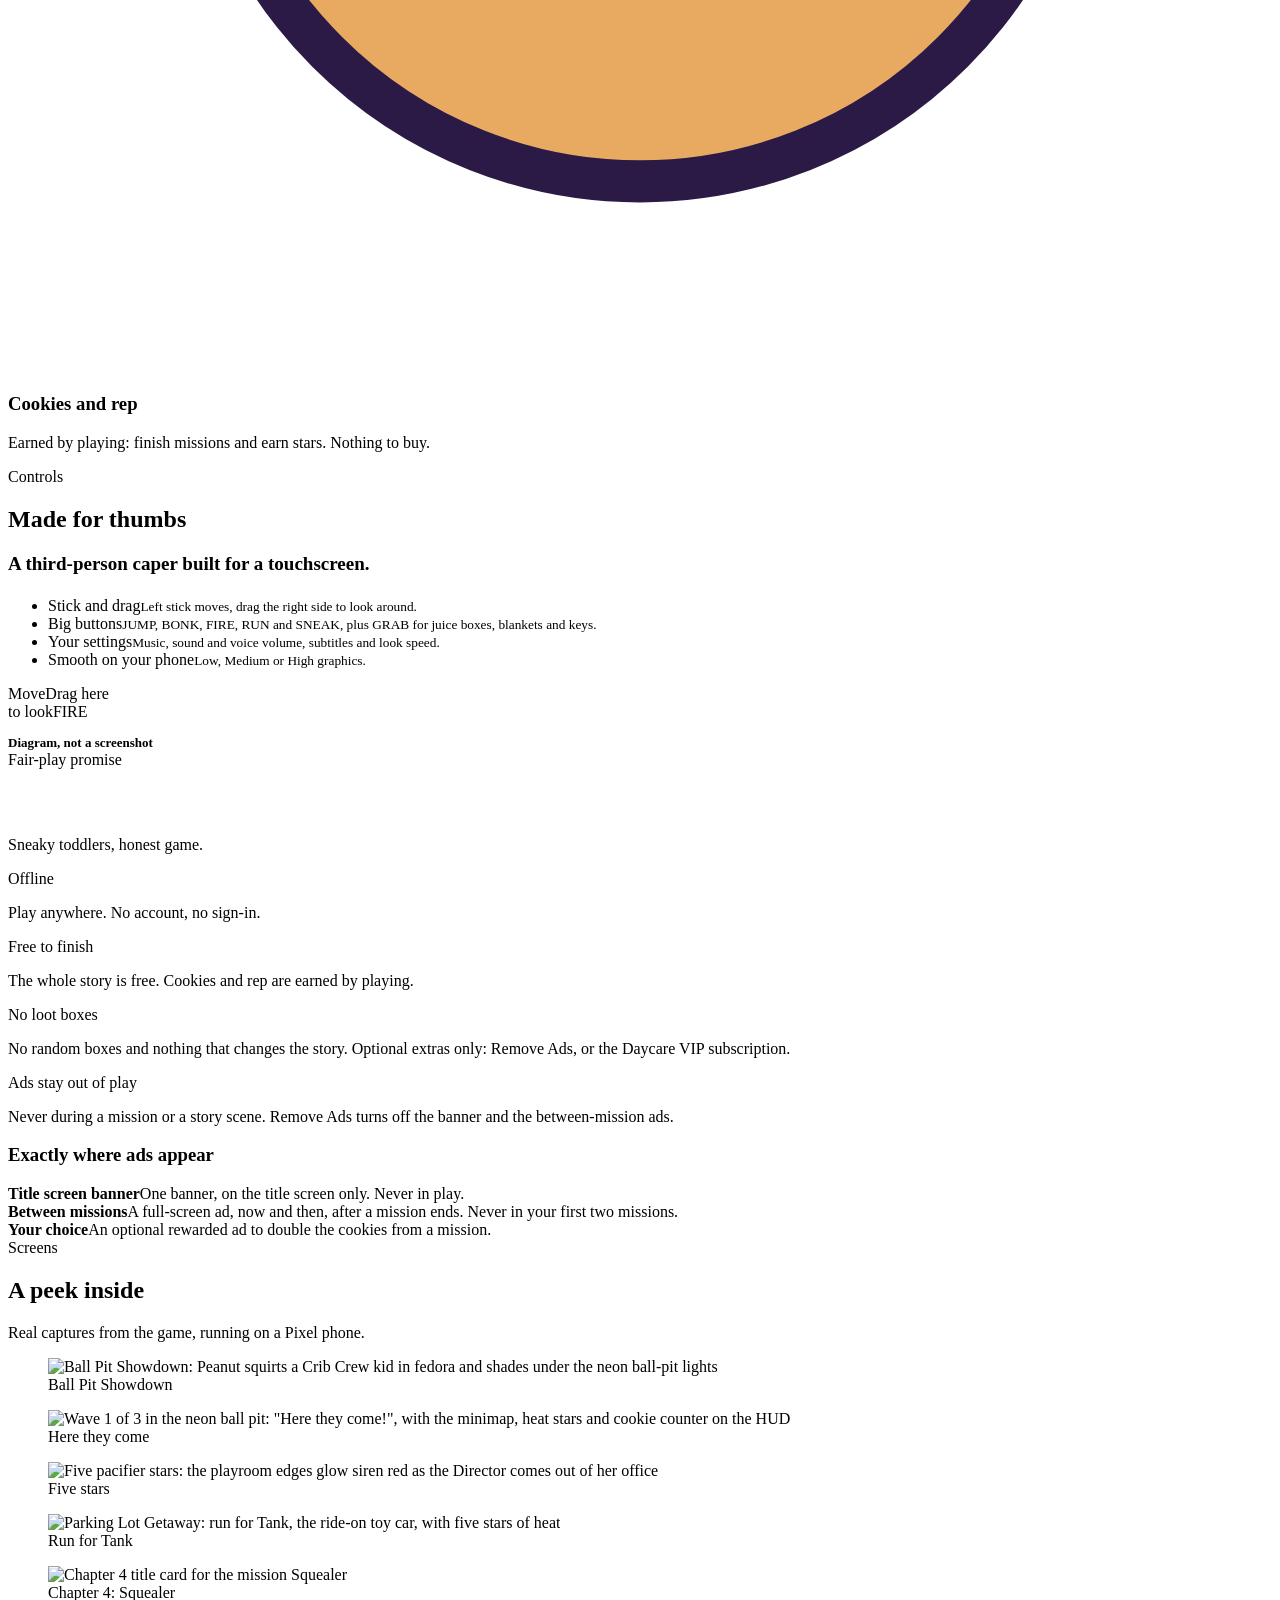
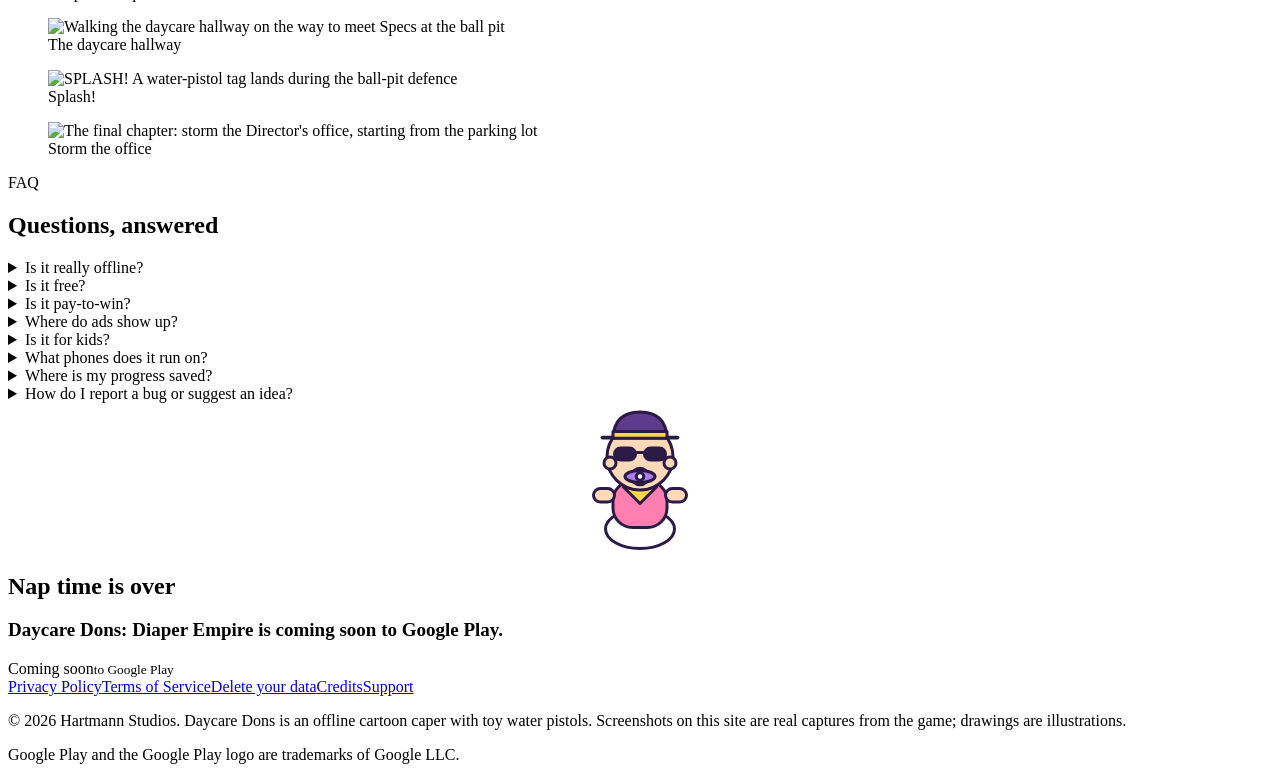
==== commit 1795a1bd: "Terms and privacy: Daycare VIP subscription" ====
--- a/index.html
+++ b/index.html
@@ -136,7 +136,7 @@
 <div class="promise">
 <div class="card"><span class="big">Offline</span><p>Play anywhere. No account, no sign-in.</p></div>
 <div class="card"><span class="big">Free to finish</span><p>The whole story is free. Cookies and rep are earned by playing.</p></div>
-<div class="card"><span class="big">No loot boxes</span><p>No random boxes and no subscriptions. One optional purchase: Remove Ads.</p></div>
+<div class="card"><span class="big">No loot boxes</span><p>No random boxes and nothing that changes the story. Optional extras only: Remove Ads, or the Daycare VIP subscription.</p></div>
 <div class="card"><span class="big">Ads stay out of play</span><p>Never during a mission or a story scene. Remove Ads turns off the banner and the between-mission ads.</p></div>
 </div>
 <div class="ads"><h3>Exactly where ads appear</h3><div class="adrow">
@@ -152,7 +152,7 @@
 
 <section class="sec alt" id="faq"><div class="wrap narrow faq">
 <div class="sec-head"><span class="tag">FAQ</span><h2>Questions, answered</h2></div>
-<details><summary>Is it really offline?</summary><p>Yes. The whole story plays on your phone with no account and no internet connection needed. Ads and the optional purchase need a connection when they appear, but the game itself does not.</p></details><details><summary>Is it free?</summary><p>Daycare Dons is free to download. It shows ads from Google AdMob and has one optional purchase: Remove Ads.</p></details><details><summary>Is it pay-to-win?</summary><p>No. The whole story is free to finish. Cookies and rep are earned by playing, and nothing you can buy makes the nannies easier or the heat lower.</p></details><details><summary>Where do ads show up?</summary><p>One banner on the title screen, never during play. A full-screen ad can appear between missions, never in your first two missions, at most every other mission and at least three minutes apart, and never during play or a story scene. Rewarded ads are always your choice: watch one to double the cookies from a mission. Remove Ads turns off the banner and the between-mission ads.</p></details><details><summary>Is it for kids?</summary><p>No. It is a cartoon comedy for teens and grown-ups who remember nap time, with mild cartoon mischief: toy water pistols, splashes and time-outs. Nobody gets hurt. It is not for children under 13.</p></details><details><summary>What phones does it run on?</summary><p>Android phones. Low, Medium and High graphics settings let it run smoothly on older phones and look its best on newer ones.</p></details><details><summary>Where is my progress saved?</summary><p>Only on your phone. There is no account and no cloud save. NEW GAME on the title screen starts over, and uninstalling deletes everything. The Remove Ads purchase is tied to your Google Play account and can be restored.</p></details><details><summary>How do I report a bug or suggest an idea?</summary><p>Open an issue on our <a href="https://github.com/chartmann1590/daycare-dons-site/issues/new">GitHub page</a>. There are templates for bug reports, ideas and privacy questions.</p></details>
+<details><summary>Is it really offline?</summary><p>Yes. The whole story plays on your phone with no account and no internet connection needed. Ads and the optional purchase need a connection when they appear, but the game itself does not.</p></details><details><summary>Is it free?</summary><p>Daycare Dons is free to download. It shows ads from Google AdMob and has two optional extras: Remove Ads (a one-time purchase) and Daycare VIP (a subscription: no ads, a daily cookie gift, double mission cookies and a golden onesie). The whole story can be finished without either.</p></details><details><summary>Is it pay-to-win?</summary><p>No. The whole story is free to finish. Cookies and rep are earned by playing, and nothing you can buy makes the nannies easier or the heat lower.</p></details><details><summary>Where do ads show up?</summary><p>One banner on the title screen, never during play. A full-screen ad can appear between missions, never in your first two missions, at most every other mission and at least three minutes apart, and never during play or a story scene. Rewarded ads are always your choice: watch one to double the cookies from a mission. Remove Ads turns off the banner and the between-mission ads.</p></details><details><summary>Is it for kids?</summary><p>No. It is a cartoon comedy for teens and grown-ups who remember nap time, with mild cartoon mischief: toy water pistols, splashes and time-outs. Nobody gets hurt. It is not for children under 13.</p></details><details><summary>What phones does it run on?</summary><p>Android phones. Low, Medium and High graphics settings let it run smoothly on older phones and look its best on newer ones.</p></details><details><summary>Where is my progress saved?</summary><p>Only on your phone. There is no account and no cloud save. NEW GAME on the title screen starts over, and uninstalling deletes everything. The Remove Ads purchase and the Daycare VIP subscription are tied to your Google Play account and can be restored.</p></details><details><summary>How do I report a bug or suggest an idea?</summary><p>Open an issue on our <a href="https://github.com/chartmann1590/daycare-dons-site/issues/new">GitHub page</a>. There are templates for bug reports, ideas and privacy questions.</p></details>
 </div></section>
 
 <section class="sec final"><div class="wrap narrow">
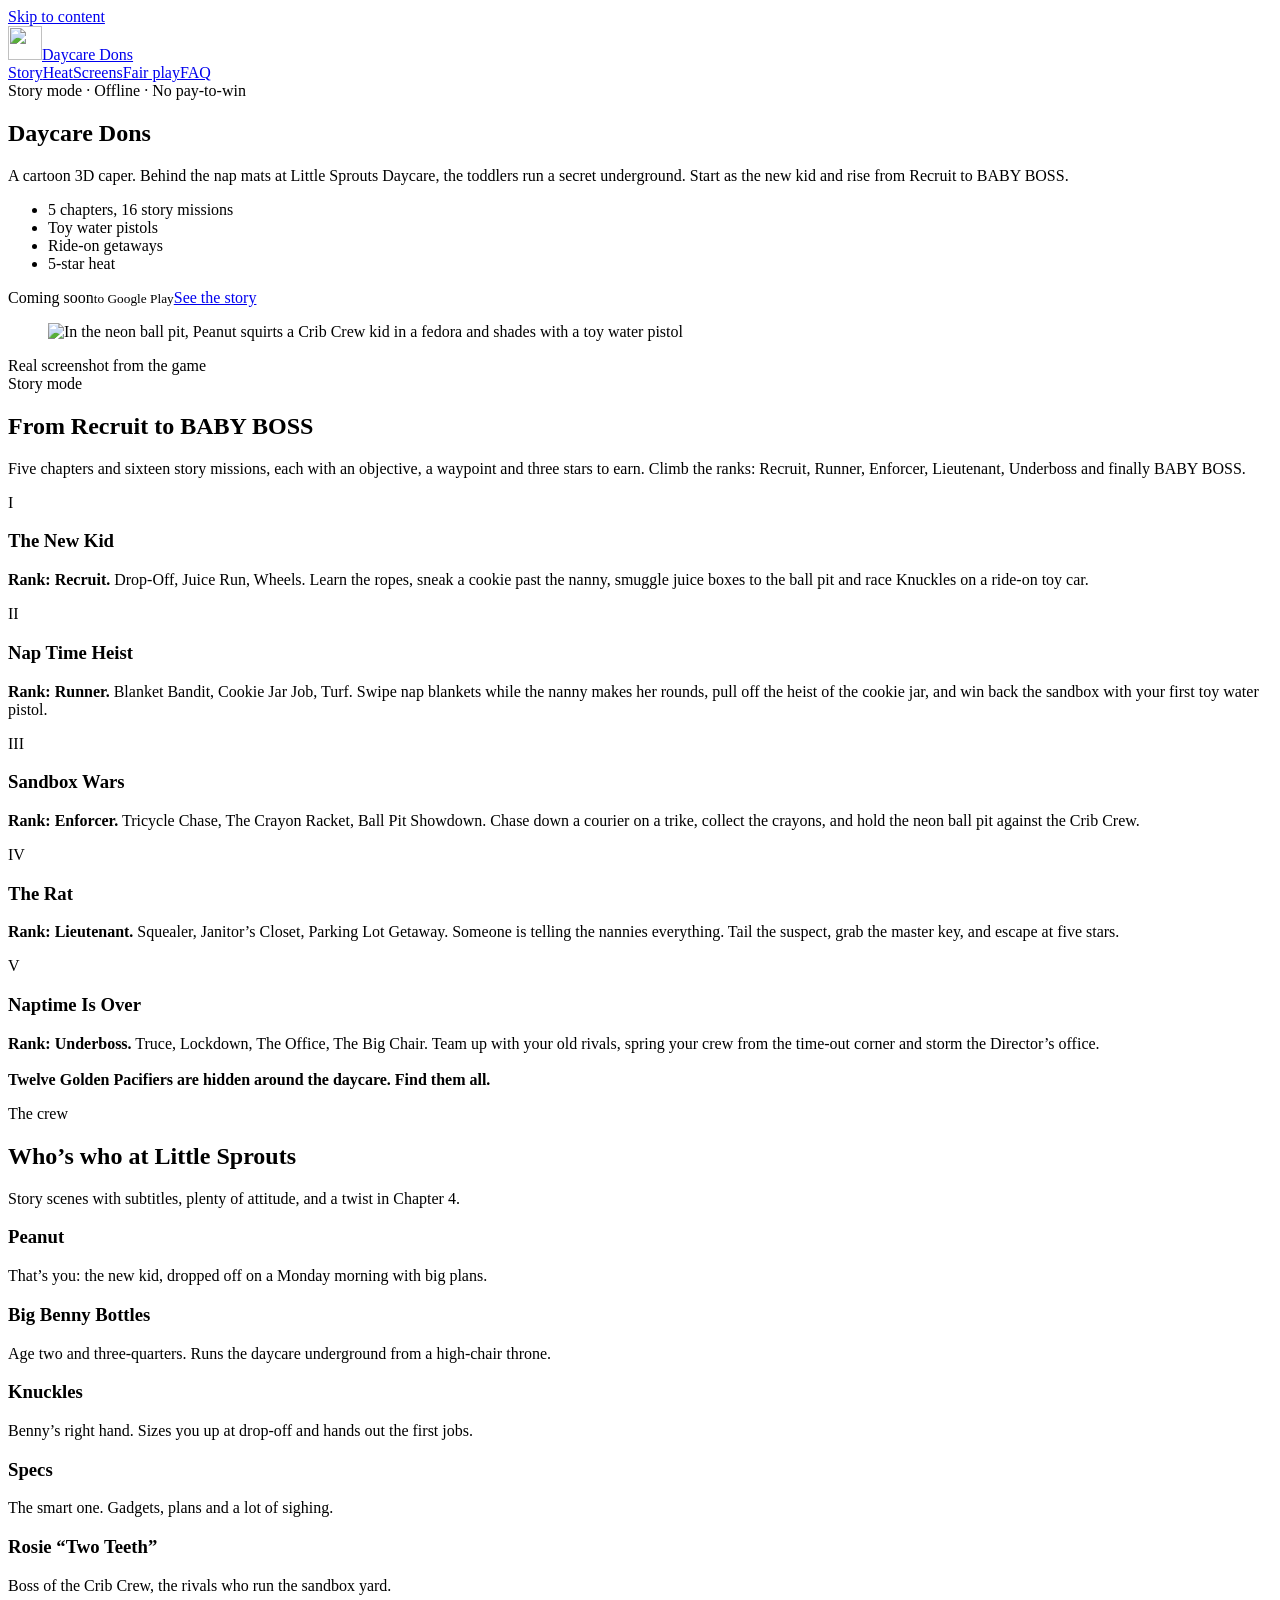
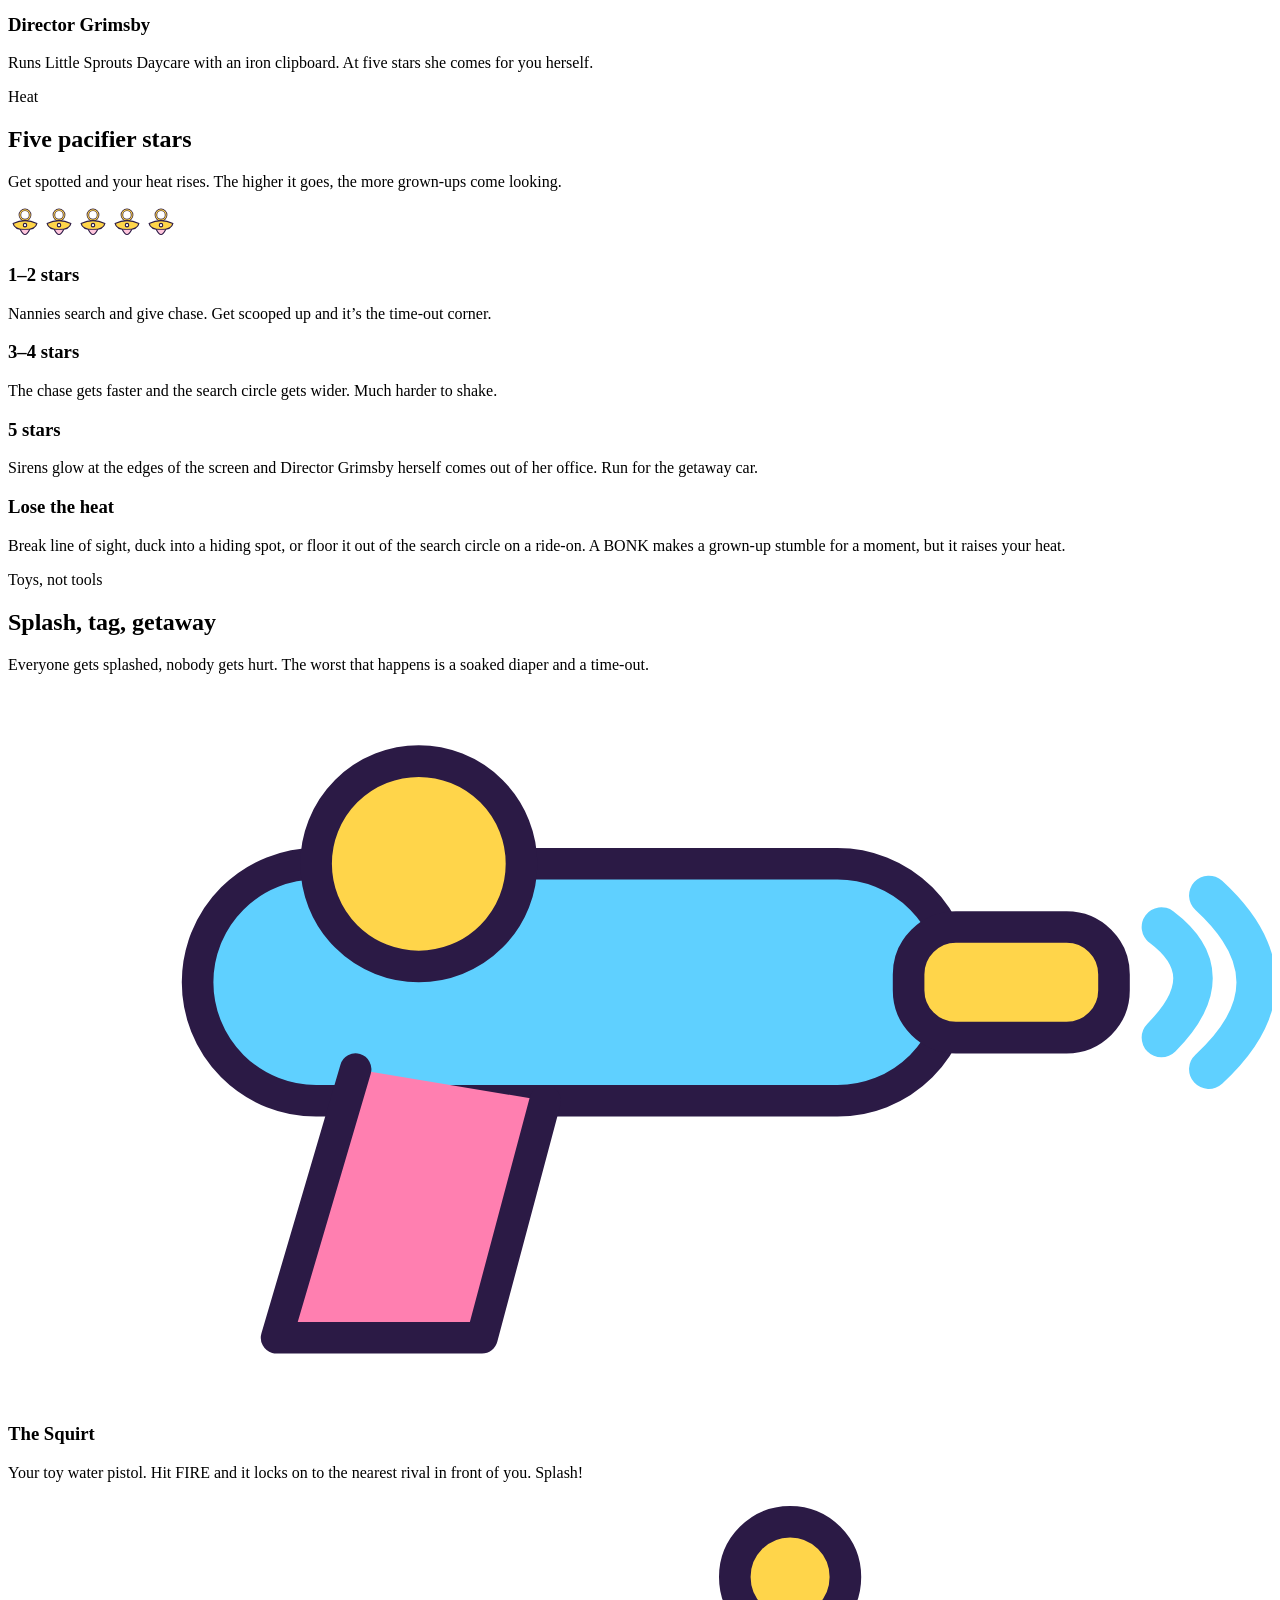
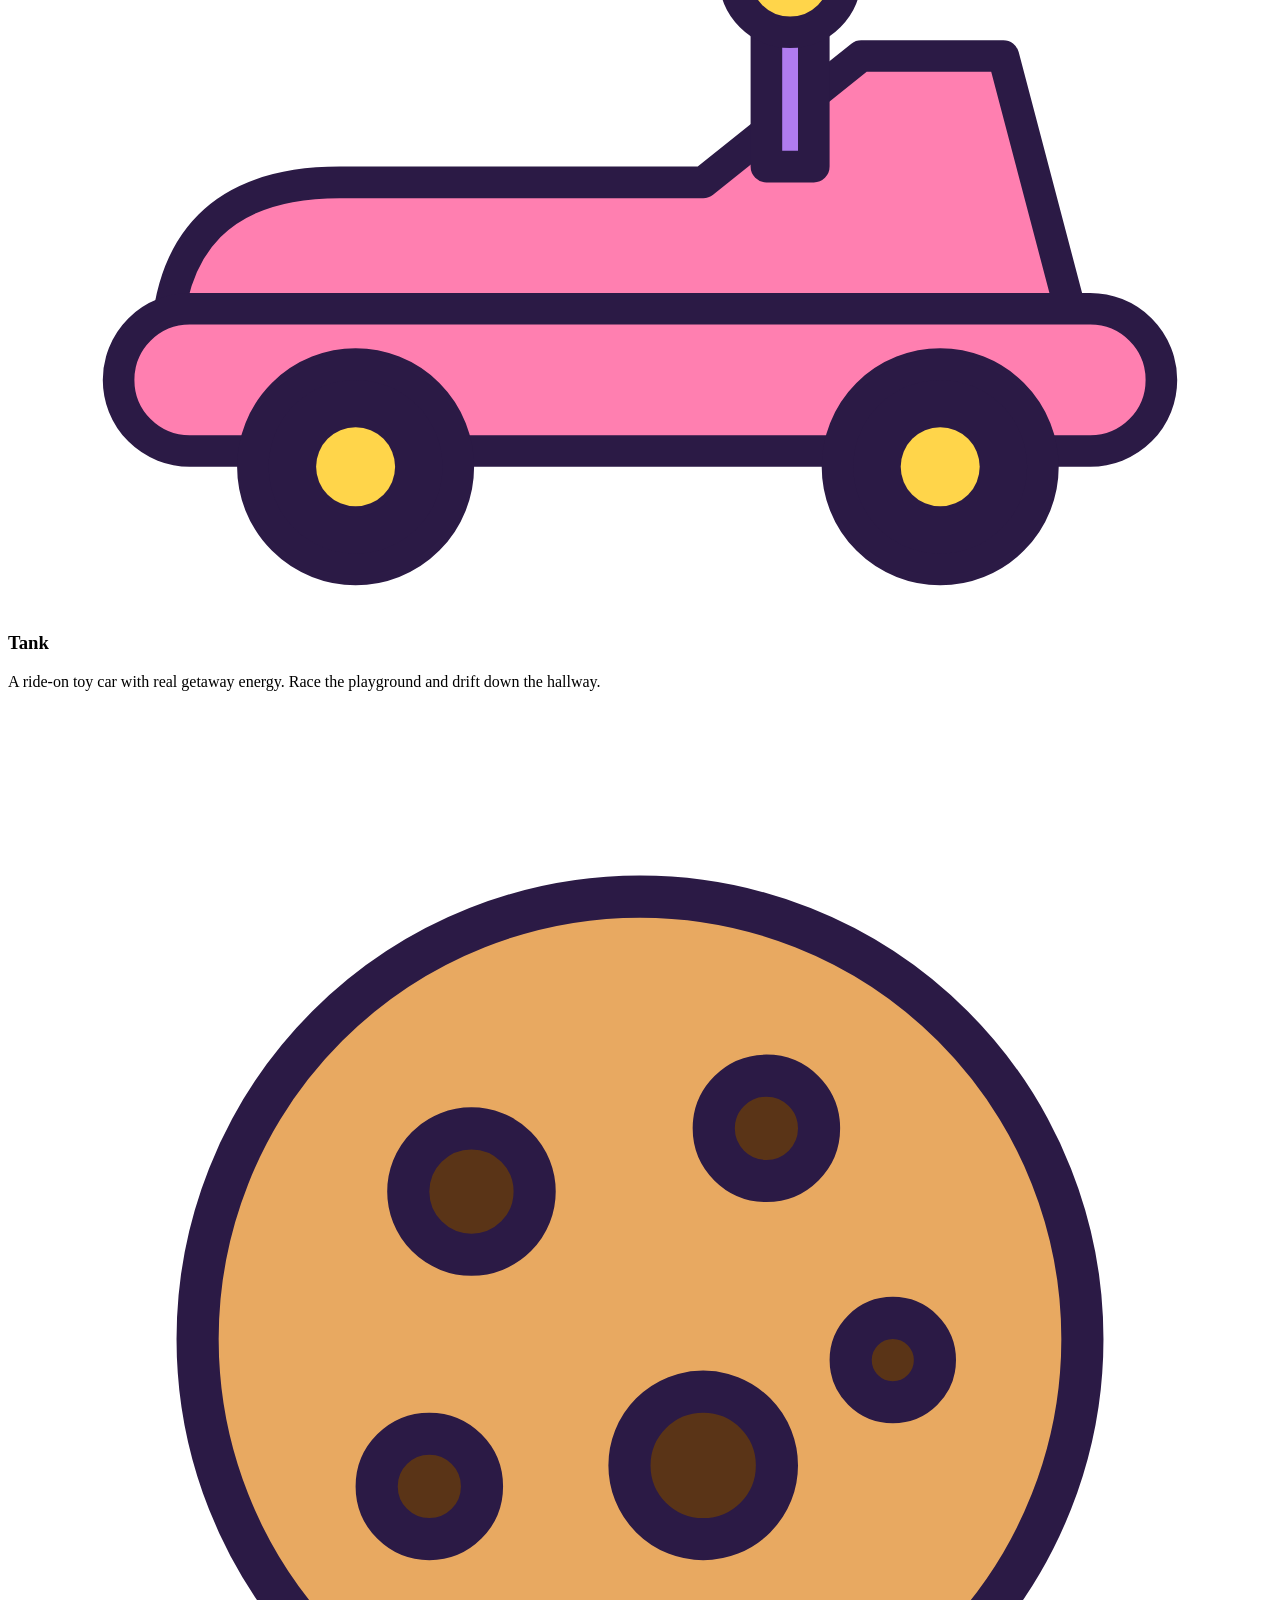
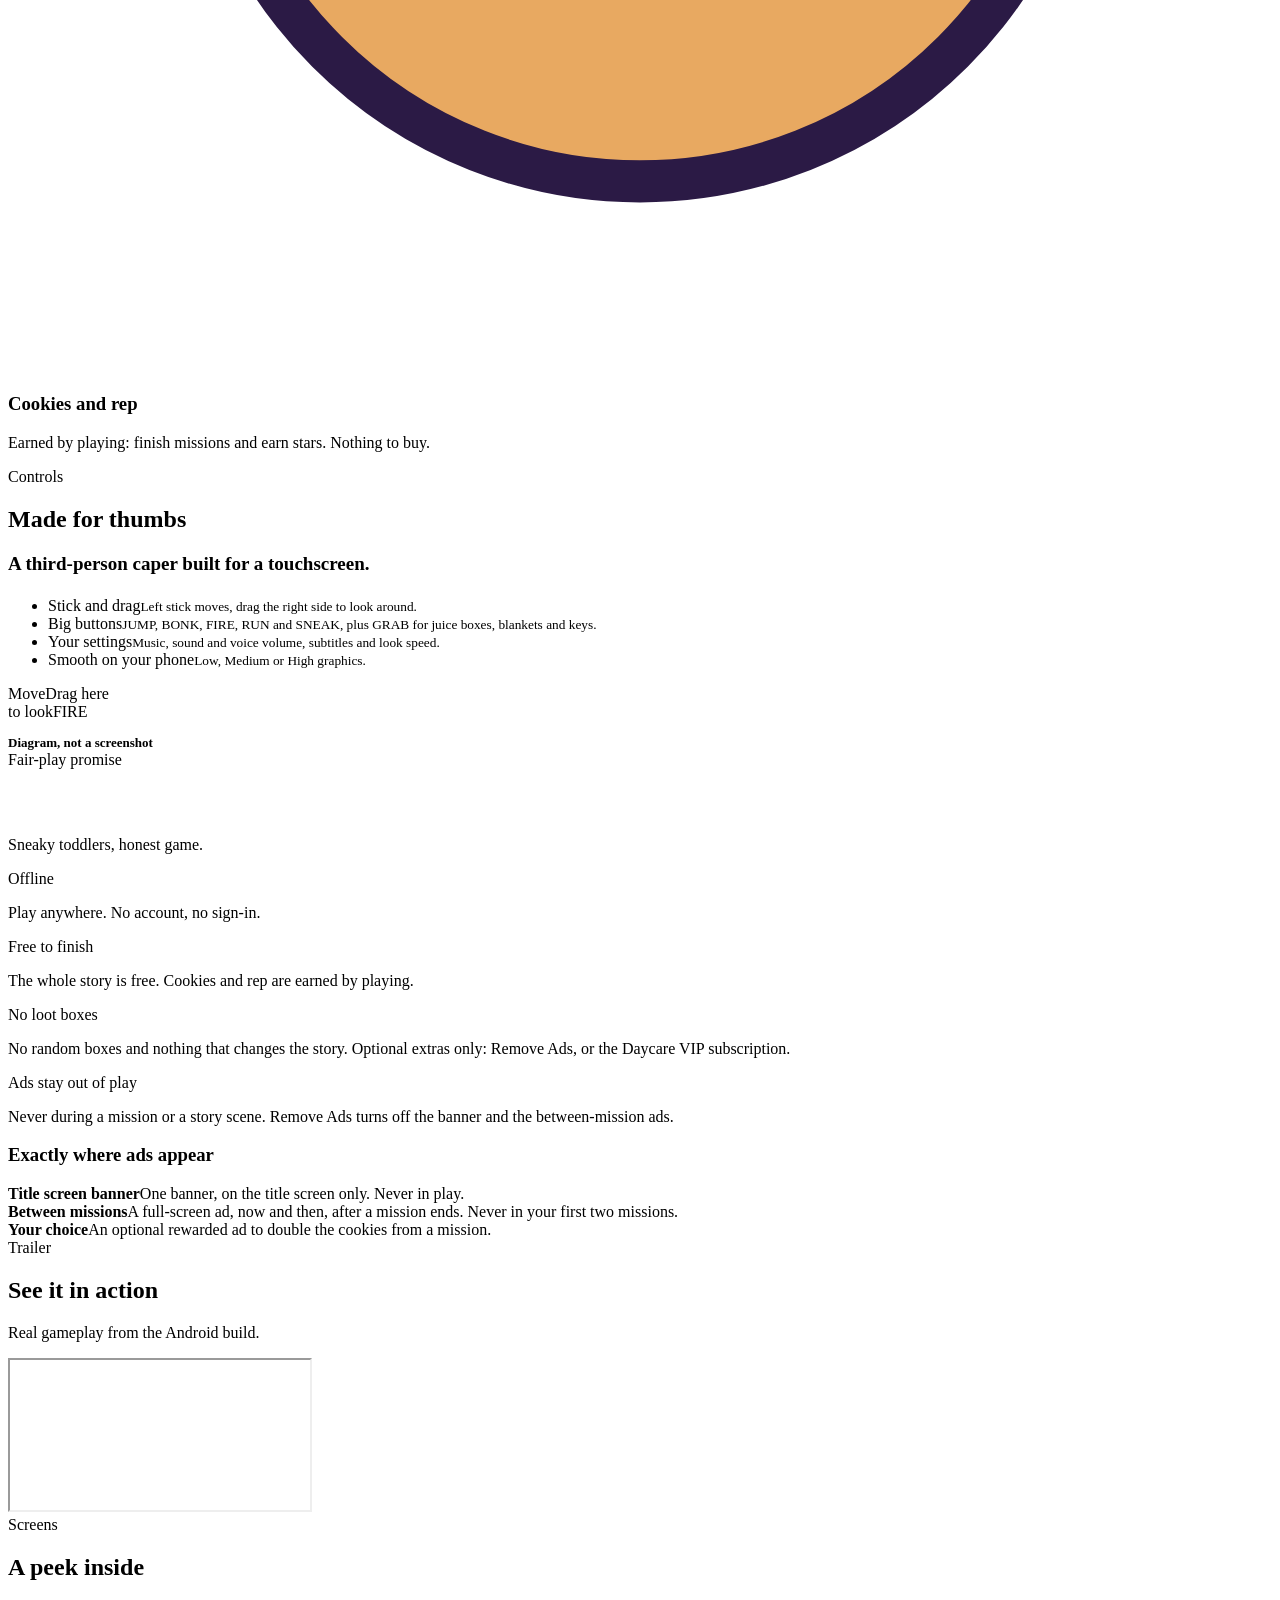
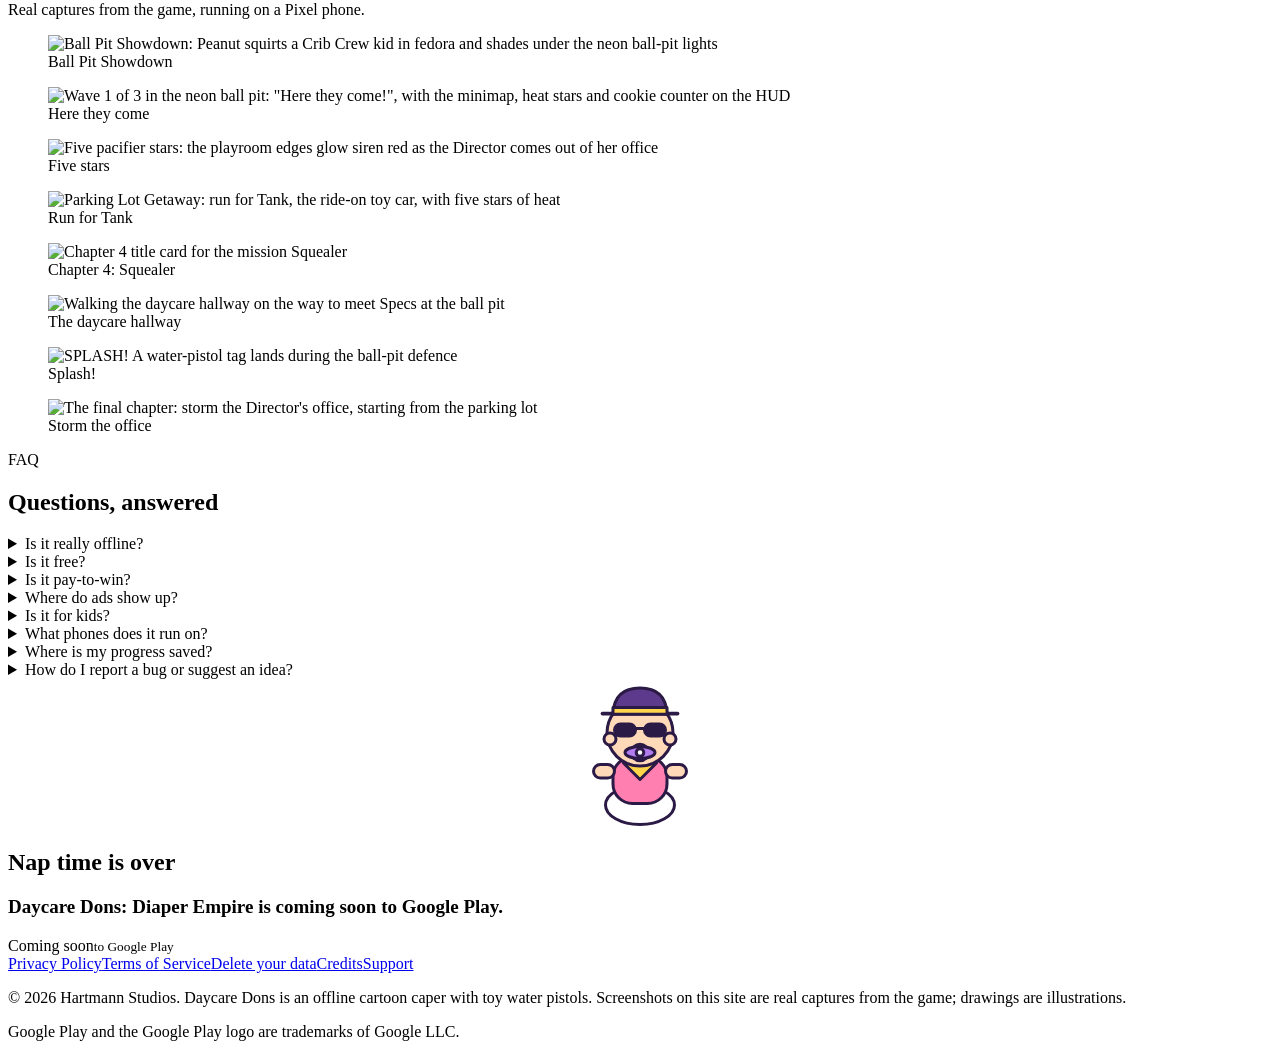
==== commit f2da2316: "Embed the trailer" ====
--- a/index.html
+++ b/index.html
@@ -146,6 +146,9 @@
 </div></div>
 </div></section>
 
+<section class="sec alt" id="video"><div class="wrap">
+<div class="sec-head"><span class="tag">Trailer</span><h2>See it in action</h2><p>Real gameplay from the Android build.</p></div>
+<div class="video"><iframe src="https://www.youtube-nocookie.com/embed/meot4syC6Is?rel=0" title="Daycare Dons trailer" loading="lazy" allow="accelerometer; autoplay; clipboard-write; encrypted-media; gyroscope; picture-in-picture; web-share" allowfullscreen referrerpolicy="strict-origin-when-cross-origin"></iframe></div></div></section>
 <section class="sec" id="screens"><div class="wrap">
 <div class="sec-head"><span class="tag">Screens</span><h2>A peek inside</h2><p>Real captures from the game, running on a Pixel phone.</p></div>
 <div class="shots"><figure class="shot"><div class="phone real"><img src="/daycare-dons-site/img/shots/shot-ballpit-fight.jpg" alt="Ball Pit Showdown: Peanut squirts a Crib Crew kid in fedora and shades under the neon ball-pit lights" loading="lazy" width="1600" height="719"></div><figcaption>Ball Pit Showdown</figcaption></figure><figure class="shot"><div class="phone real"><img src="/daycare-dons-site/img/shots/shot-ballpit-neon.jpg" alt="Wave 1 of 3 in the neon ball pit: &quot;Here they come!&quot;, with the minimap, heat stars and cookie counter on the HUD" loading="lazy" width="1600" height="719"></div><figcaption>Here they come</figcaption></figure><figure class="shot"><div class="phone real"><img src="/daycare-dons-site/img/shots/shot-five-stars.jpg" alt="Five pacifier stars: the playroom edges glow siren red as the Director comes out of her office" loading="lazy" width="1600" height="719"></div><figcaption>Five stars</figcaption></figure><figure class="shot"><div class="phone real"><img src="/daycare-dons-site/img/shots/shot-getaway.jpg" alt="Parking Lot Getaway: run for Tank, the ride-on toy car, with five stars of heat" loading="lazy" width="1600" height="719"></div><figcaption>Run for Tank</figcaption></figure><figure class="shot"><div class="phone real"><img src="/daycare-dons-site/img/shots/shot-squealer.jpg" alt="Chapter 4 title card for the mission Squealer" loading="lazy" width="1600" height="719"></div><figcaption>Chapter 4: Squealer</figcaption></figure><figure class="shot"><div class="phone real"><img src="/daycare-dons-site/img/shots/shot-hallway.jpg" alt="Walking the daycare hallway on the way to meet Specs at the ball pit" loading="lazy" width="1600" height="719"></div><figcaption>The daycare hallway</figcaption></figure><figure class="shot"><div class="phone real"><img src="/daycare-dons-site/img/shots/shot-splash.jpg" alt="SPLASH! A water-pistol tag lands during the ball-pit defence" loading="lazy" width="1600" height="719"></div><figcaption>Splash!</figcaption></figure><figure class="shot"><div class="phone real"><img src="/daycare-dons-site/img/shots/shot-office.jpg" alt="The final chapter: storm the Director&#x27;s office, starting from the parking lot" loading="lazy" width="1600" height="719"></div><figcaption>Storm the office</figcaption></figure></div></div></section>
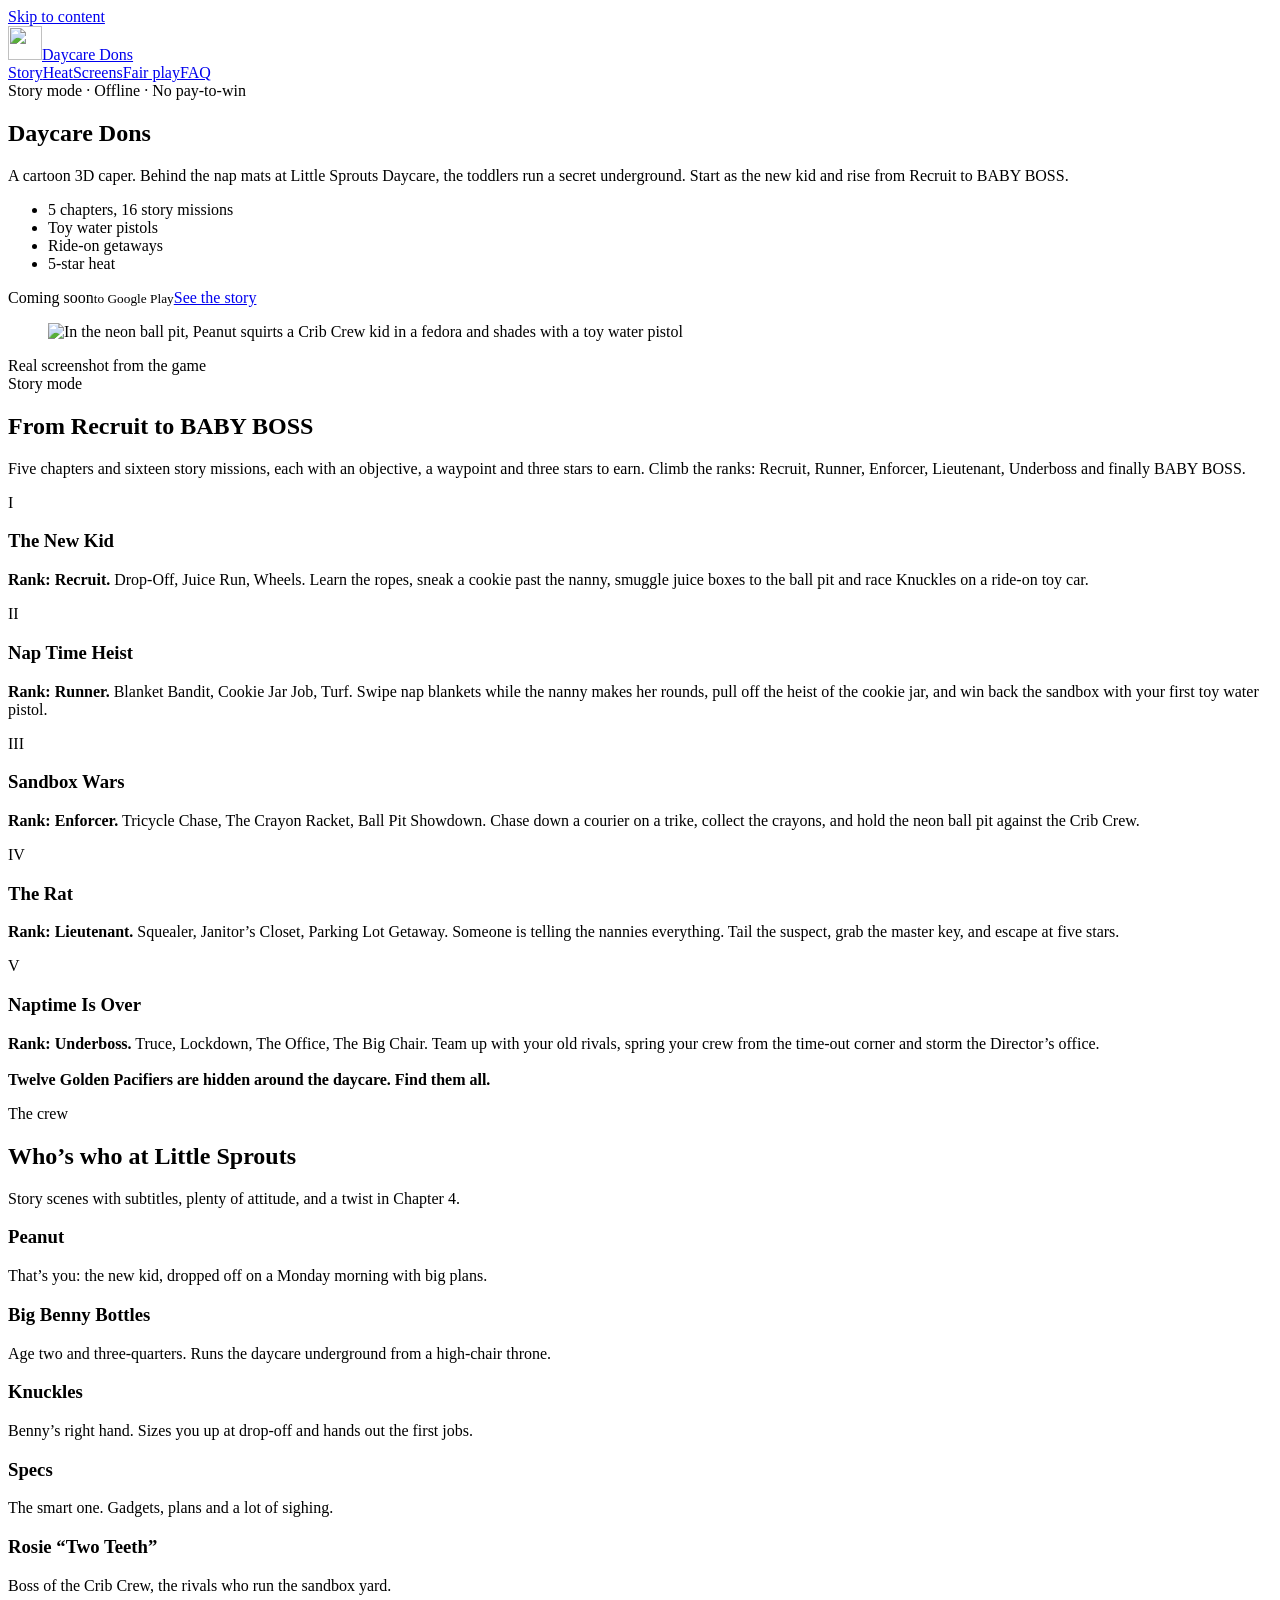
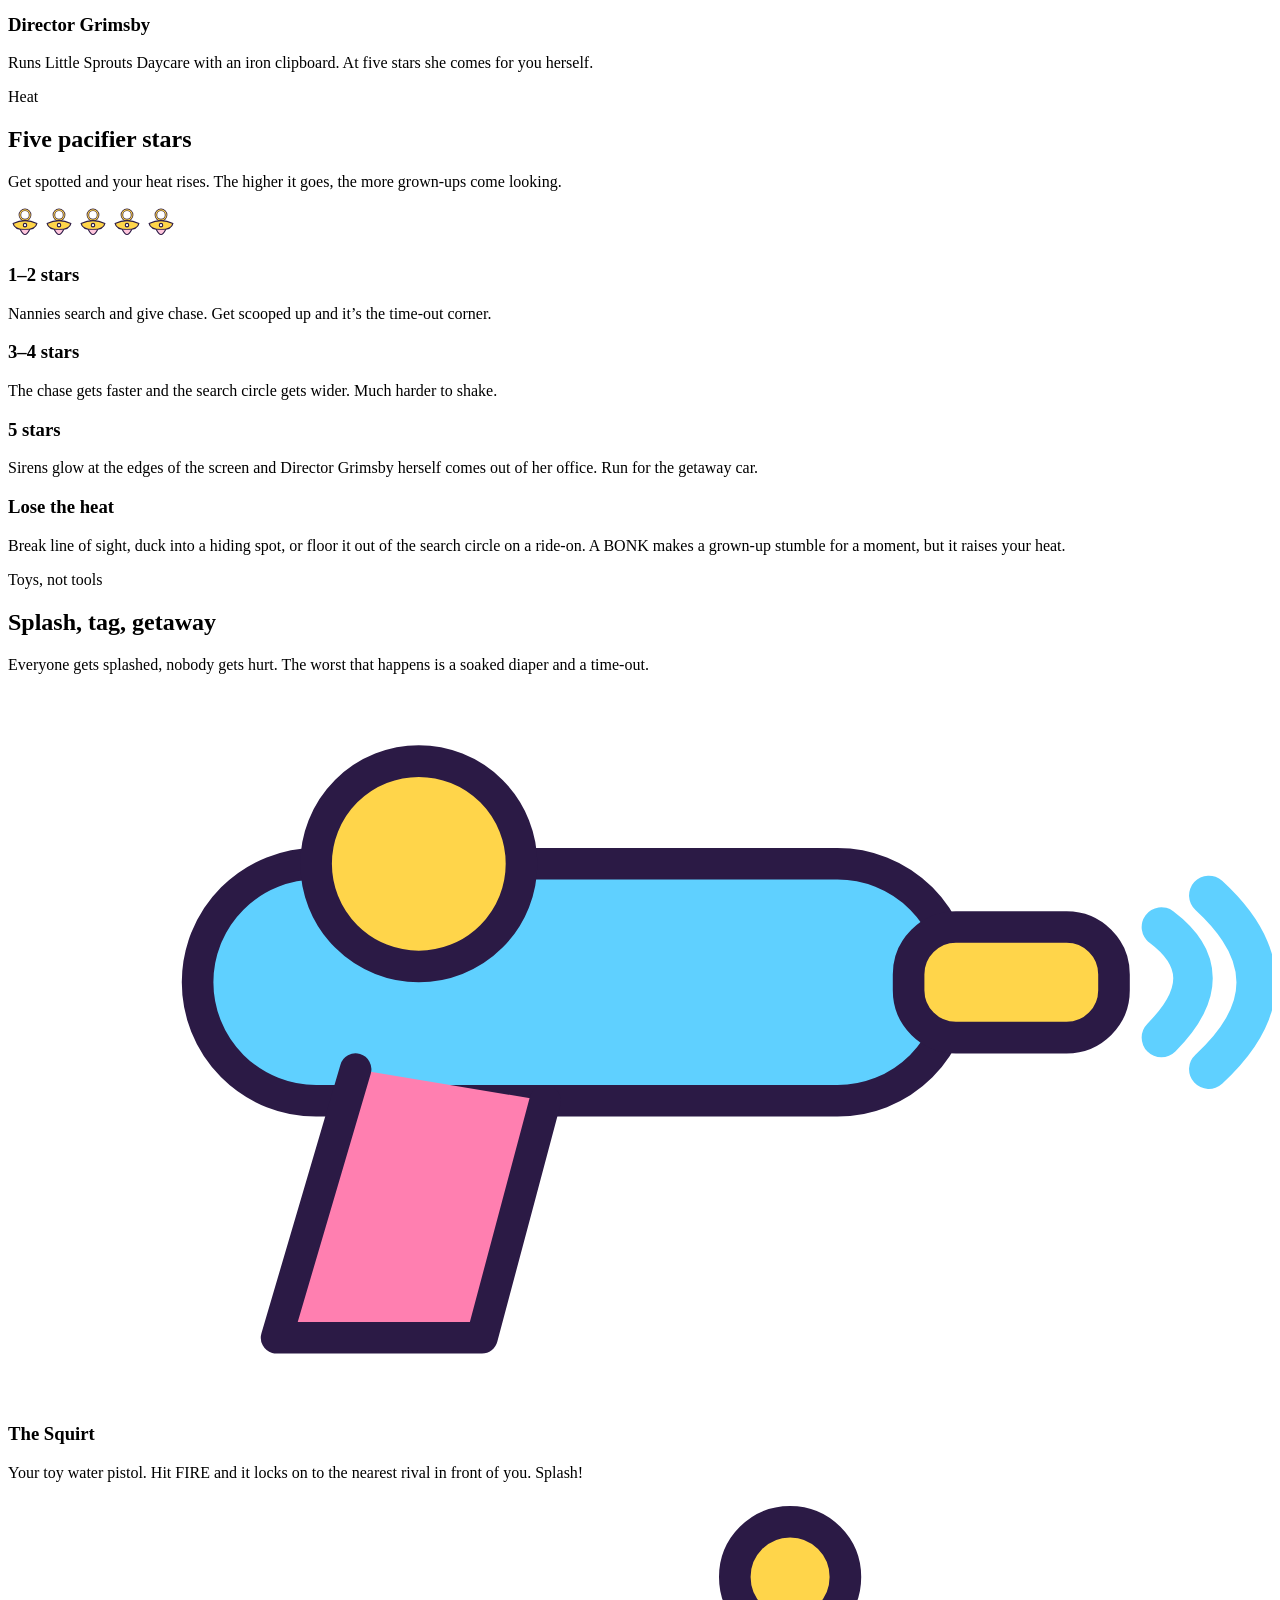
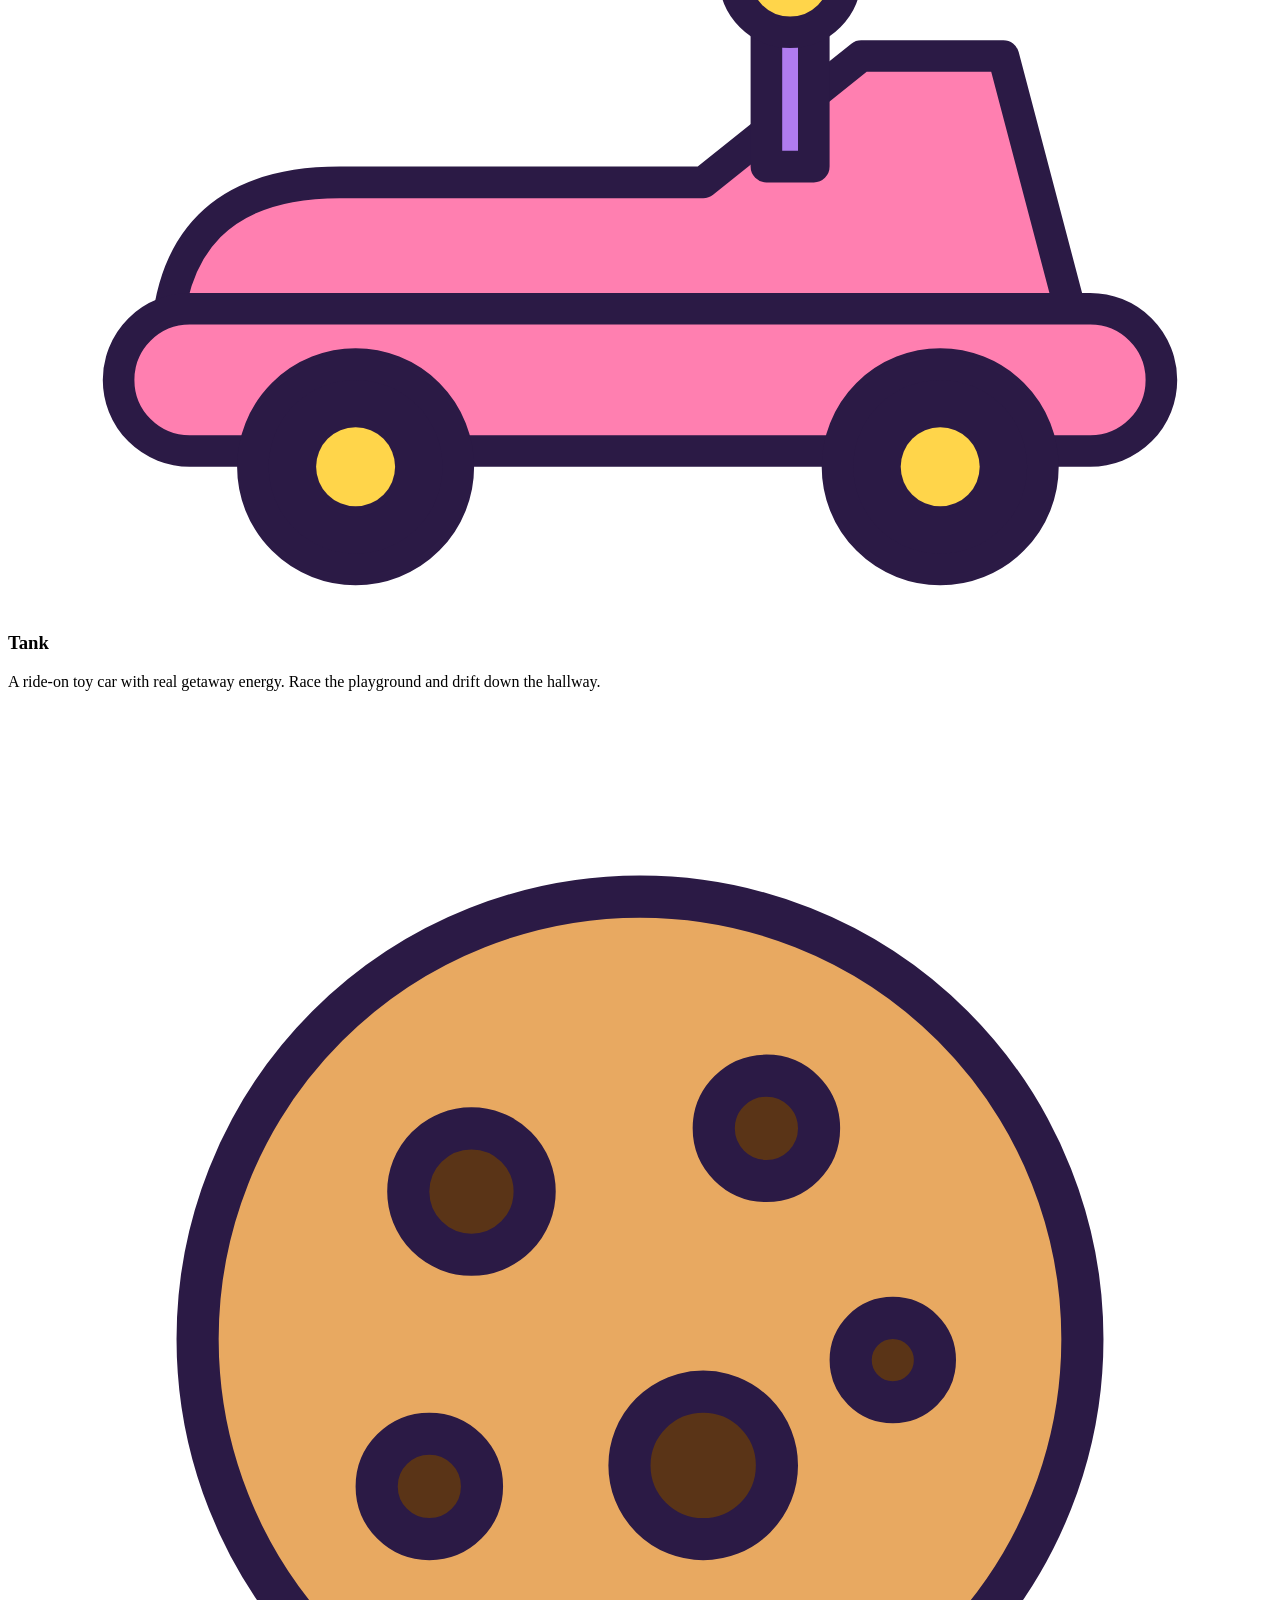
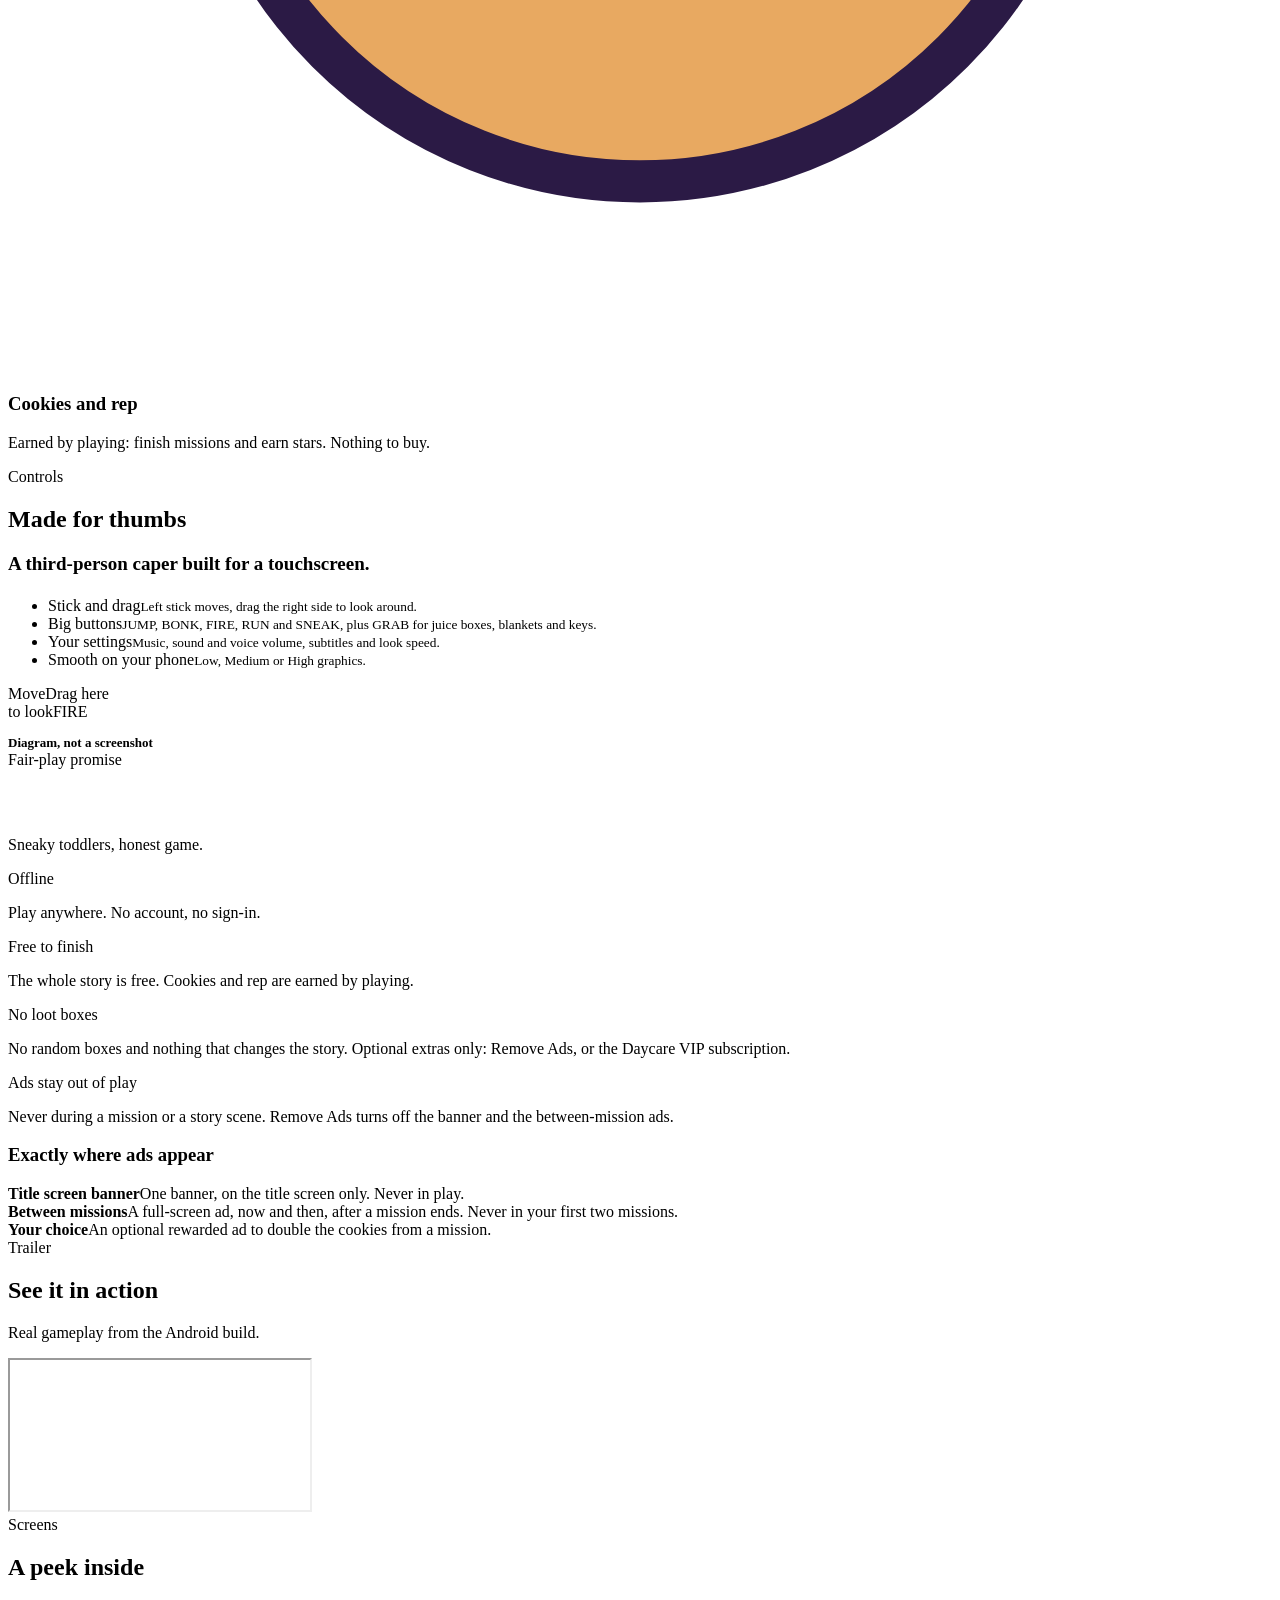
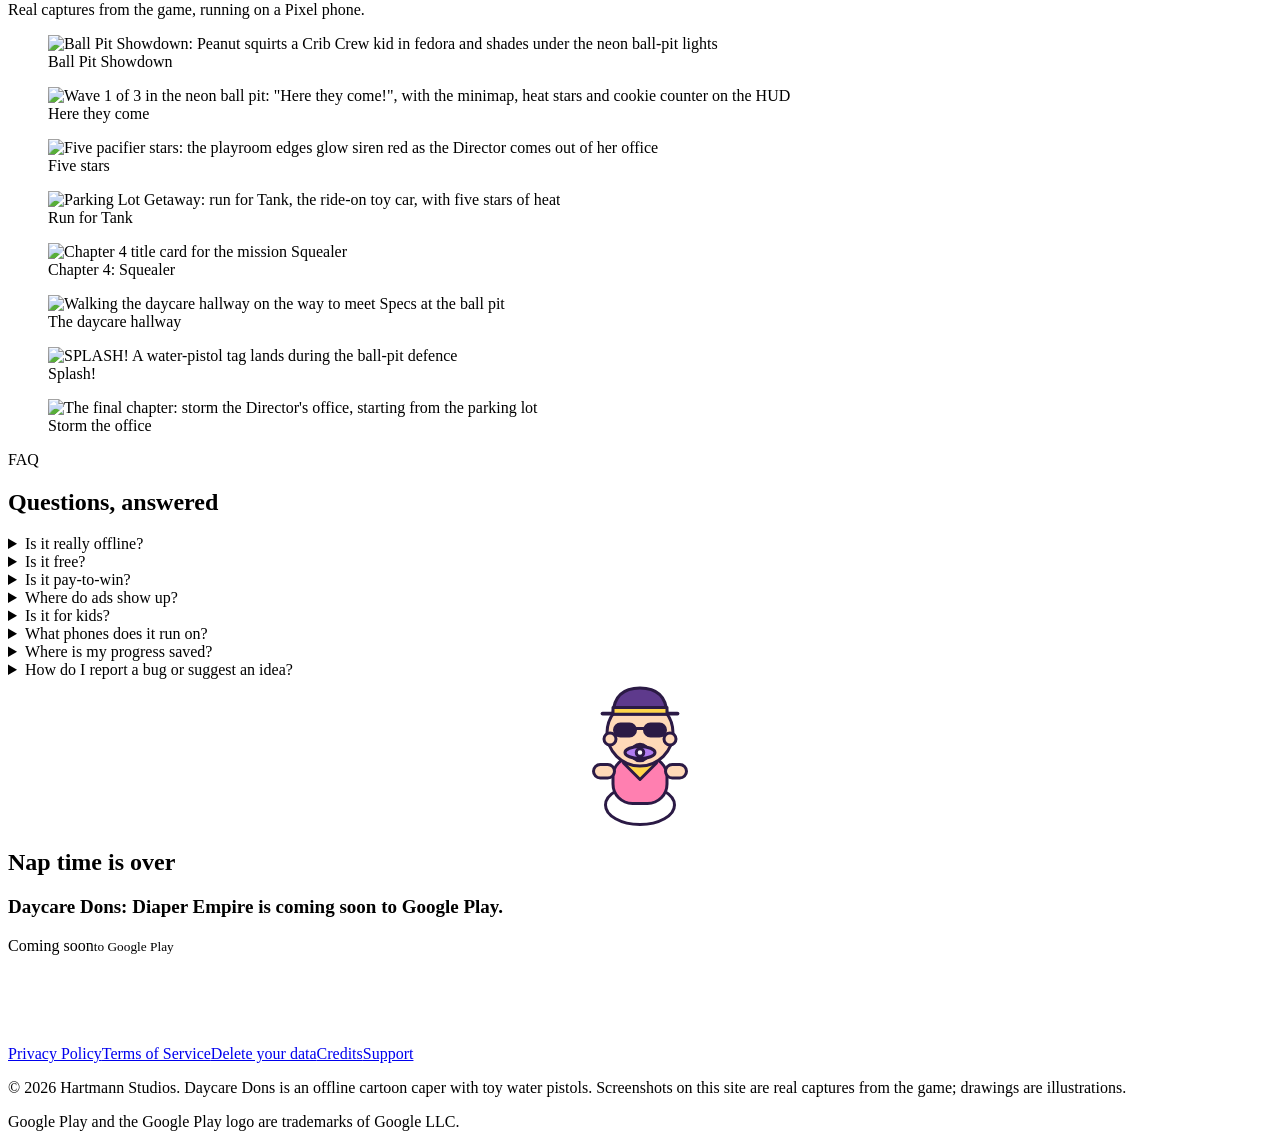
==== commit 7e3e0112: "Add banner ad" ====
--- a/index.html
+++ b/index.html
@@ -163,6 +163,14 @@
 <h2>Nap time is over</h2><p style="font-size:19px;font-weight:700;color:var(--muted)">Daycare Dons: Diaper Empire is coming soon to Google Play.</p>
 <div class="cta"><span class="btn soon" role="note" aria-label="Coming soon to Google Play"><i class="tri" aria-hidden="true"></i><span>Coming soon<small>to Google Play</small></span></span></div></div></section>
 </main>
+
+<!-- BEGIN AADS AD UNIT 2459470 -->
+<div class="aads-slot" style="width:100%;margin:24px auto 16px;text-align:center;clear:both">
+<div id="frame" style="width: 320px;margin: auto;z-index: 99998;height: auto">
+<iframe data-aa='2459470' src='//ad.a-ads.com/2459470/?size=320x50' style='border:0; padding:0; width:320px; height:50px; overflow:hidden;display: block;margin: auto'></iframe>
+</div>
+</div>
+<!-- END AADS AD UNIT 2459470 -->
 <footer class="foot"><div class="wrap">
 <div class="foot-links"><a href="/daycare-dons-site/privacy/">Privacy Policy</a><a href="/daycare-dons-site/terms/">Terms of Service</a><a href="/daycare-dons-site/delete/">Delete your data</a><a href="/daycare-dons-site/credits/">Credits</a><a href="https://github.com/chartmann1590/daycare-dons-site/issues/new">Support</a></div>
 <p>&copy; 2026 Hartmann Studios. Daycare Dons is an offline cartoon caper with toy water pistols. Screenshots on this site are real captures from the game; drawings are illustrations.</p>
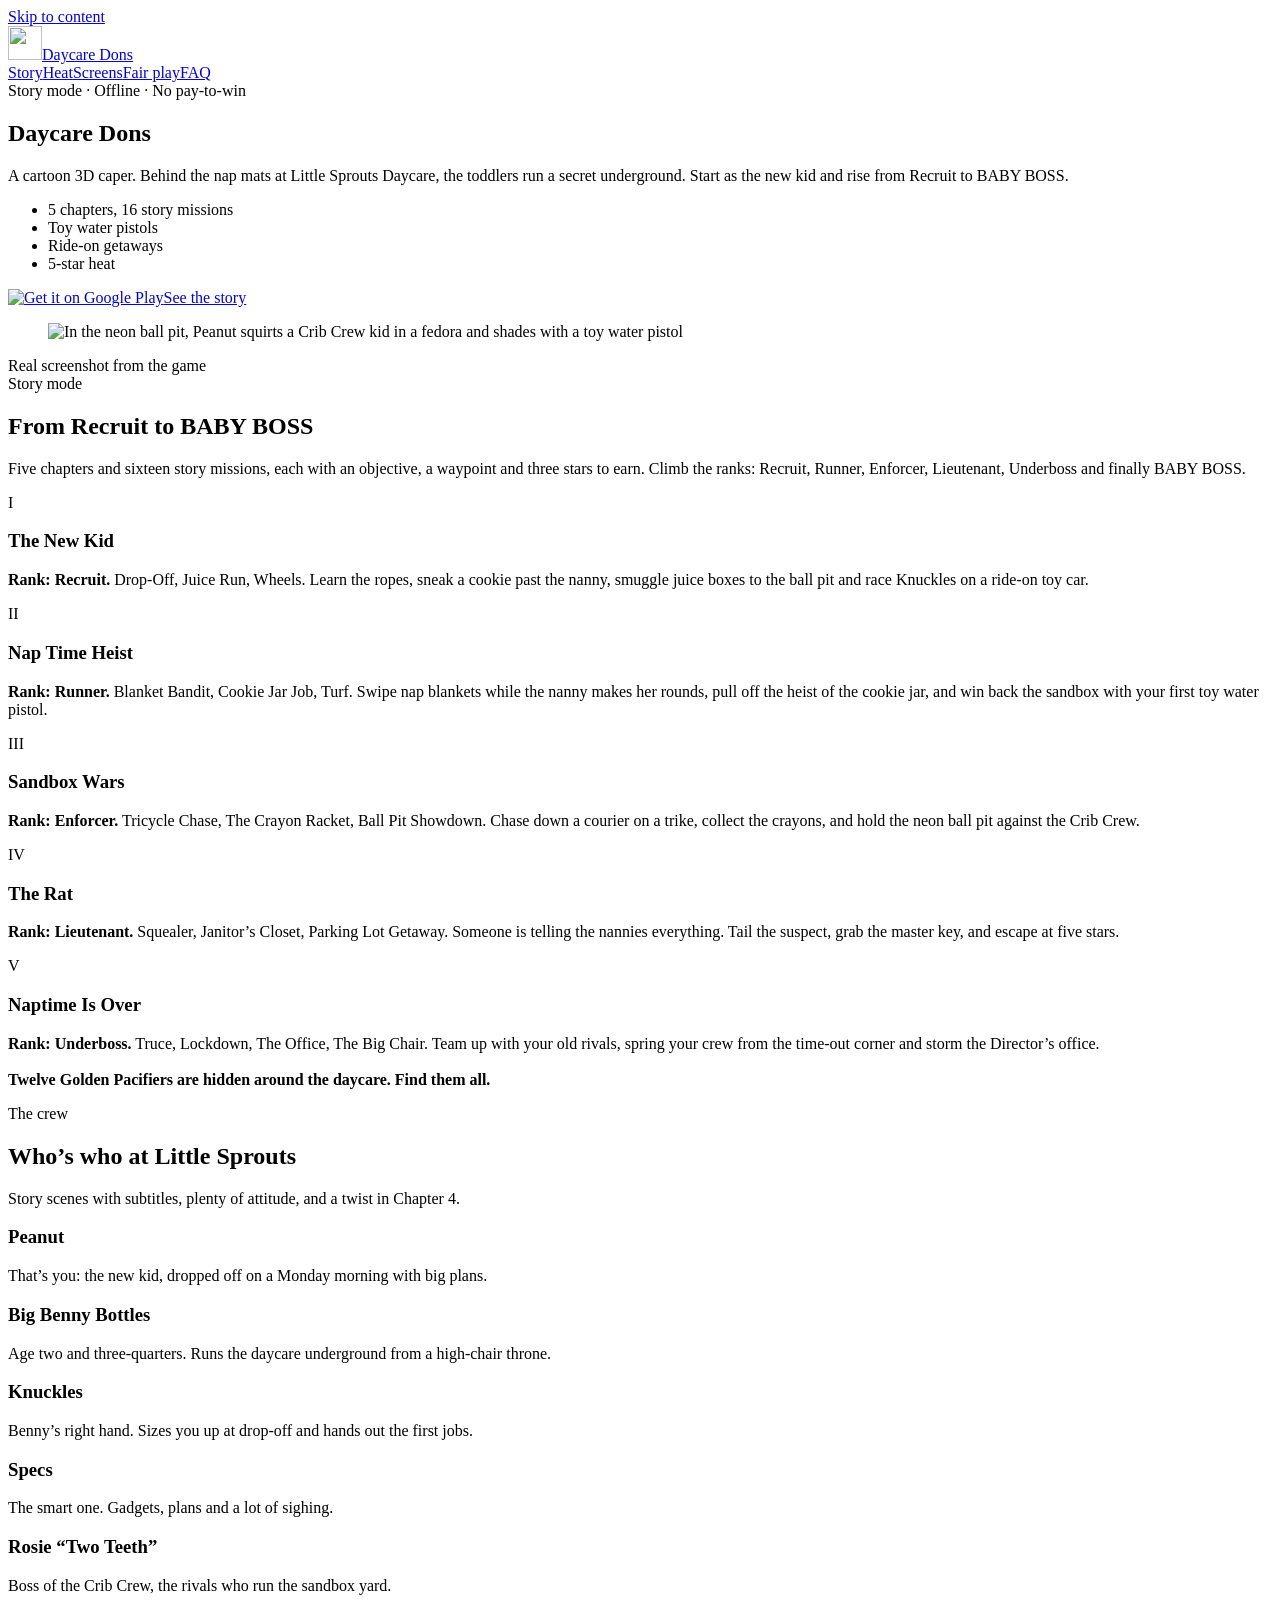
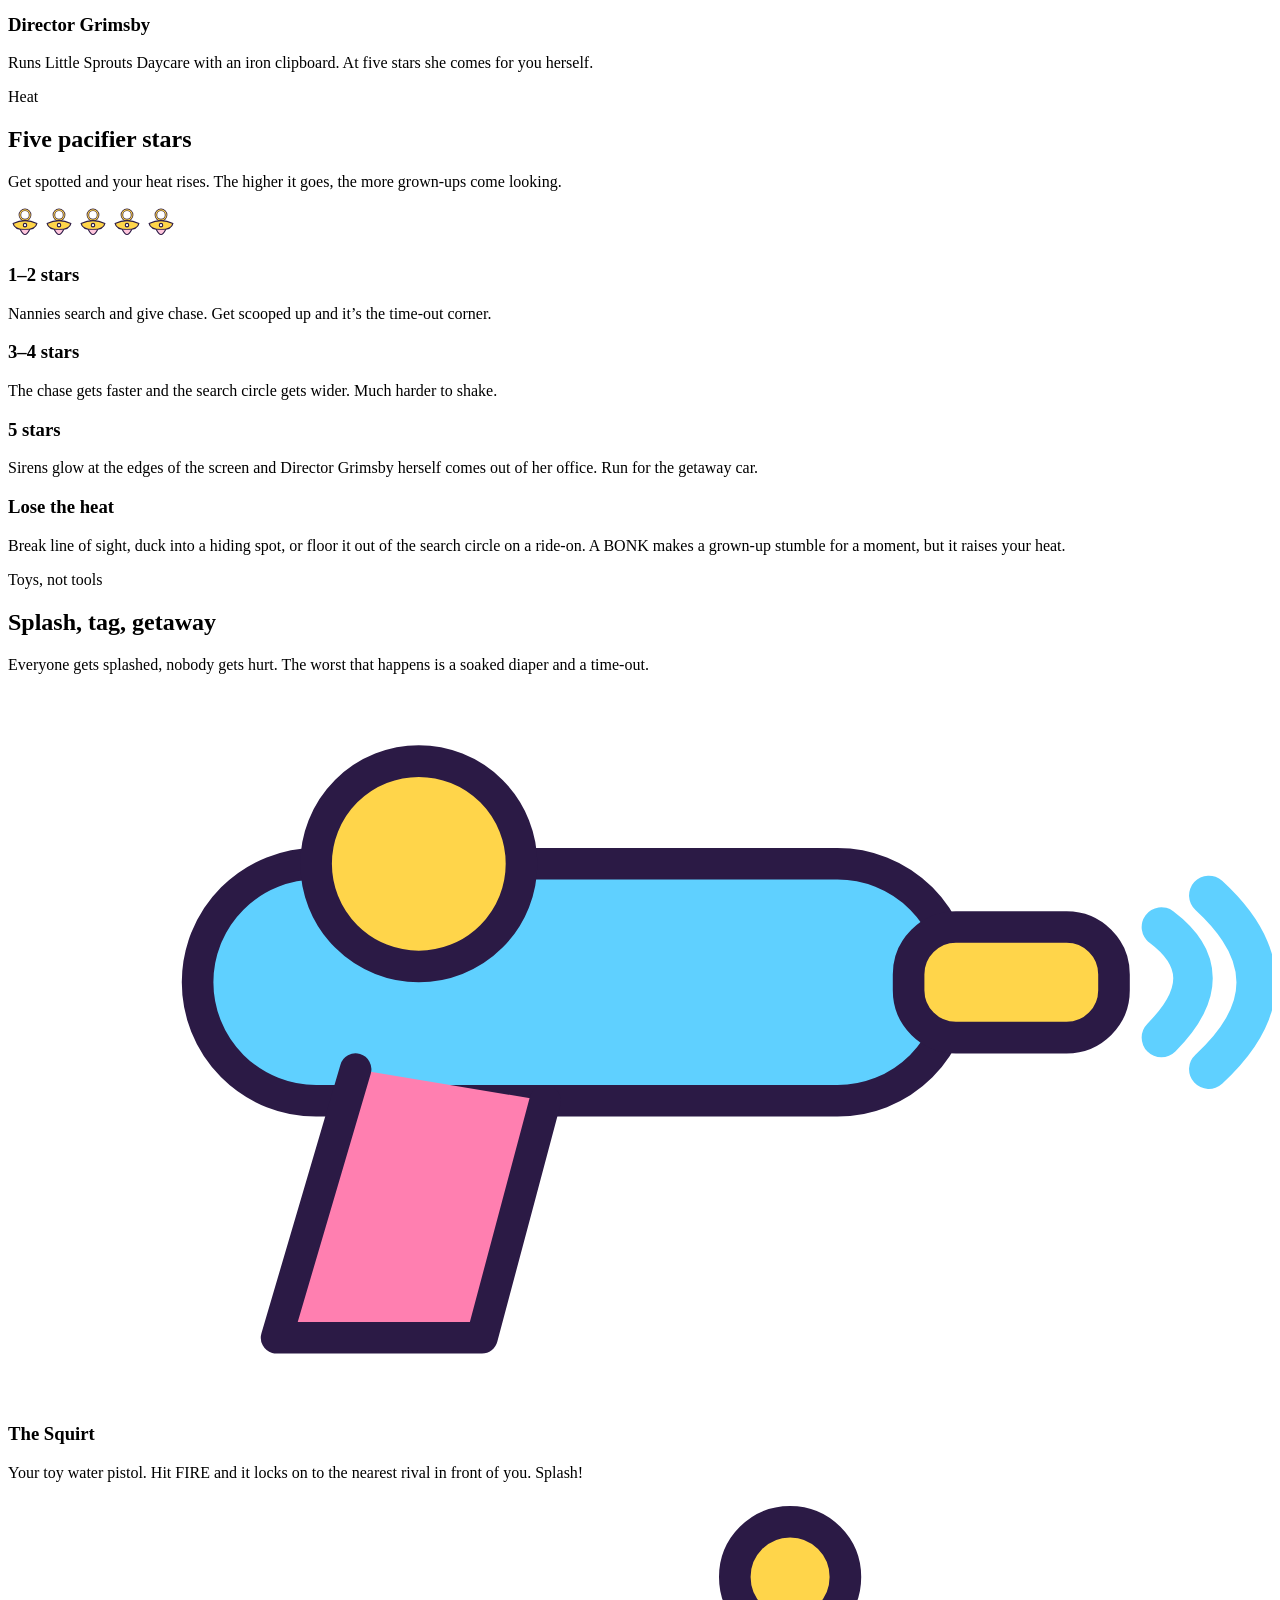
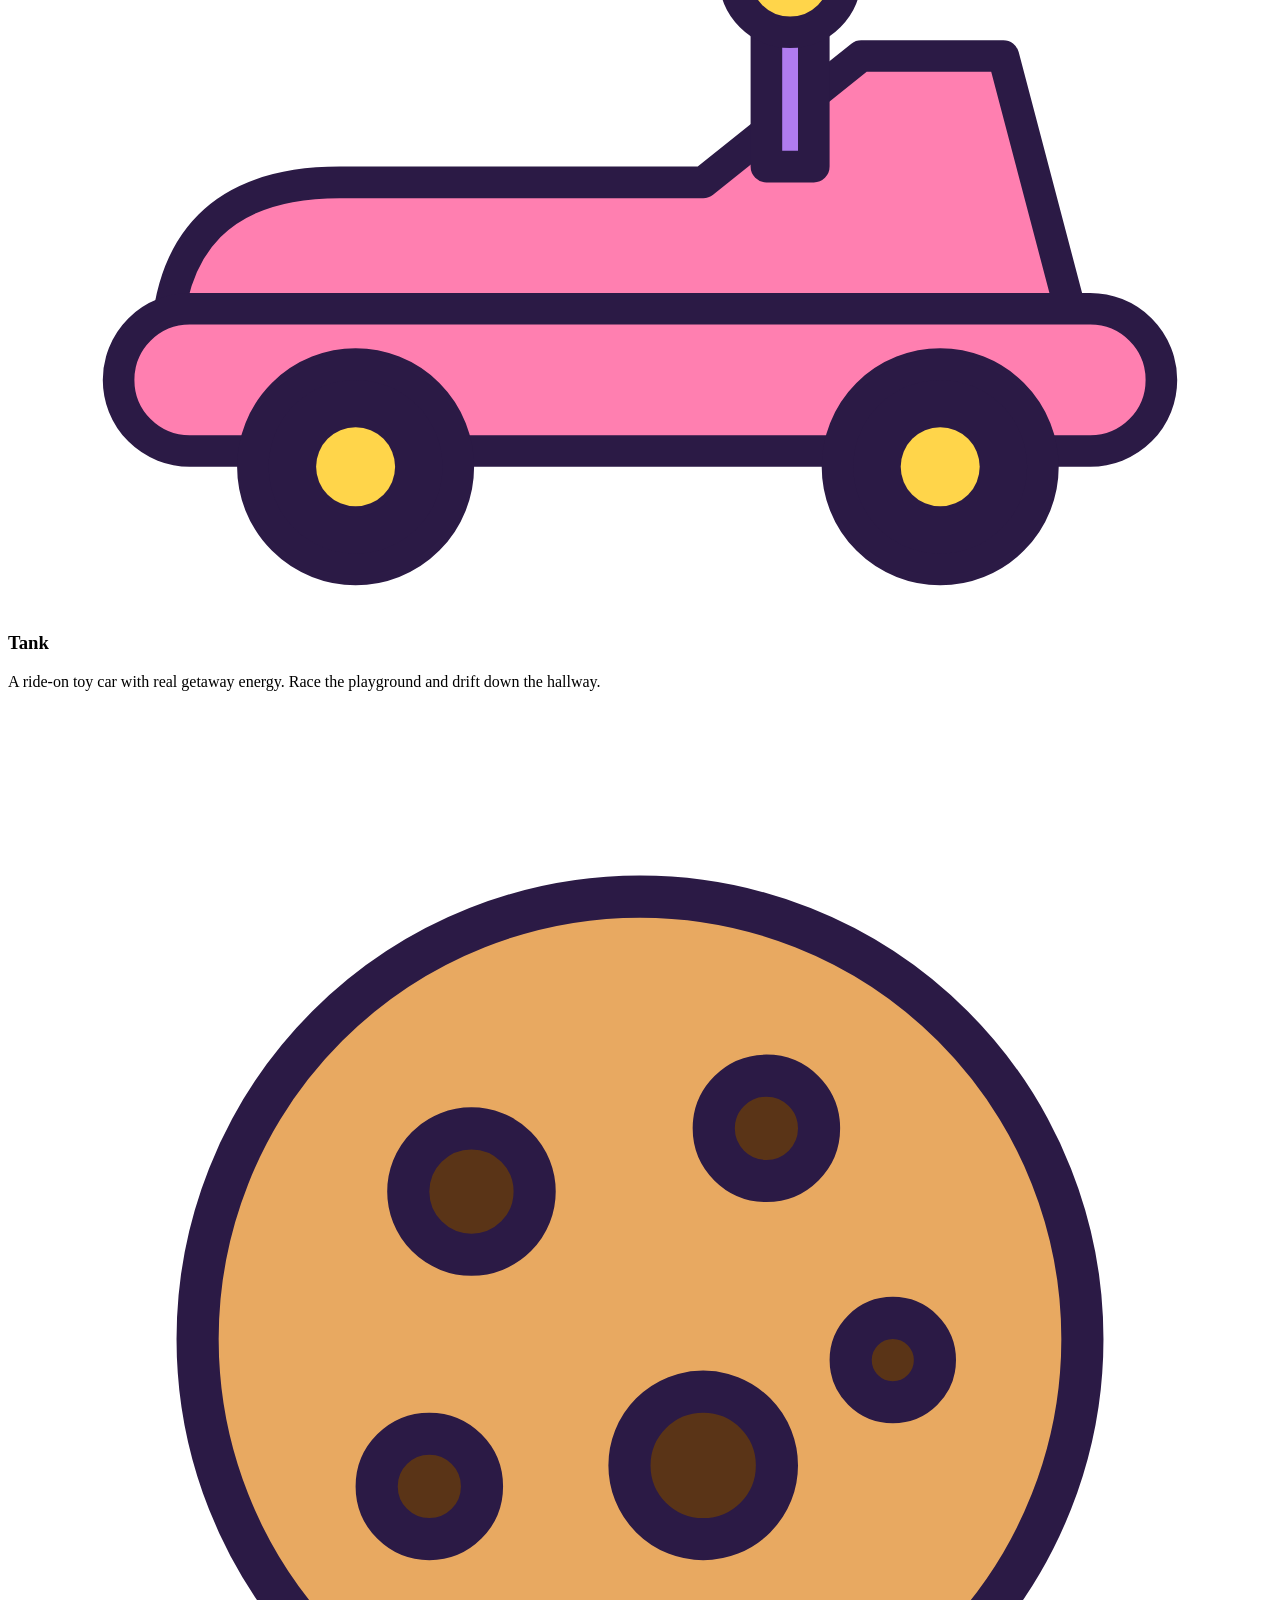
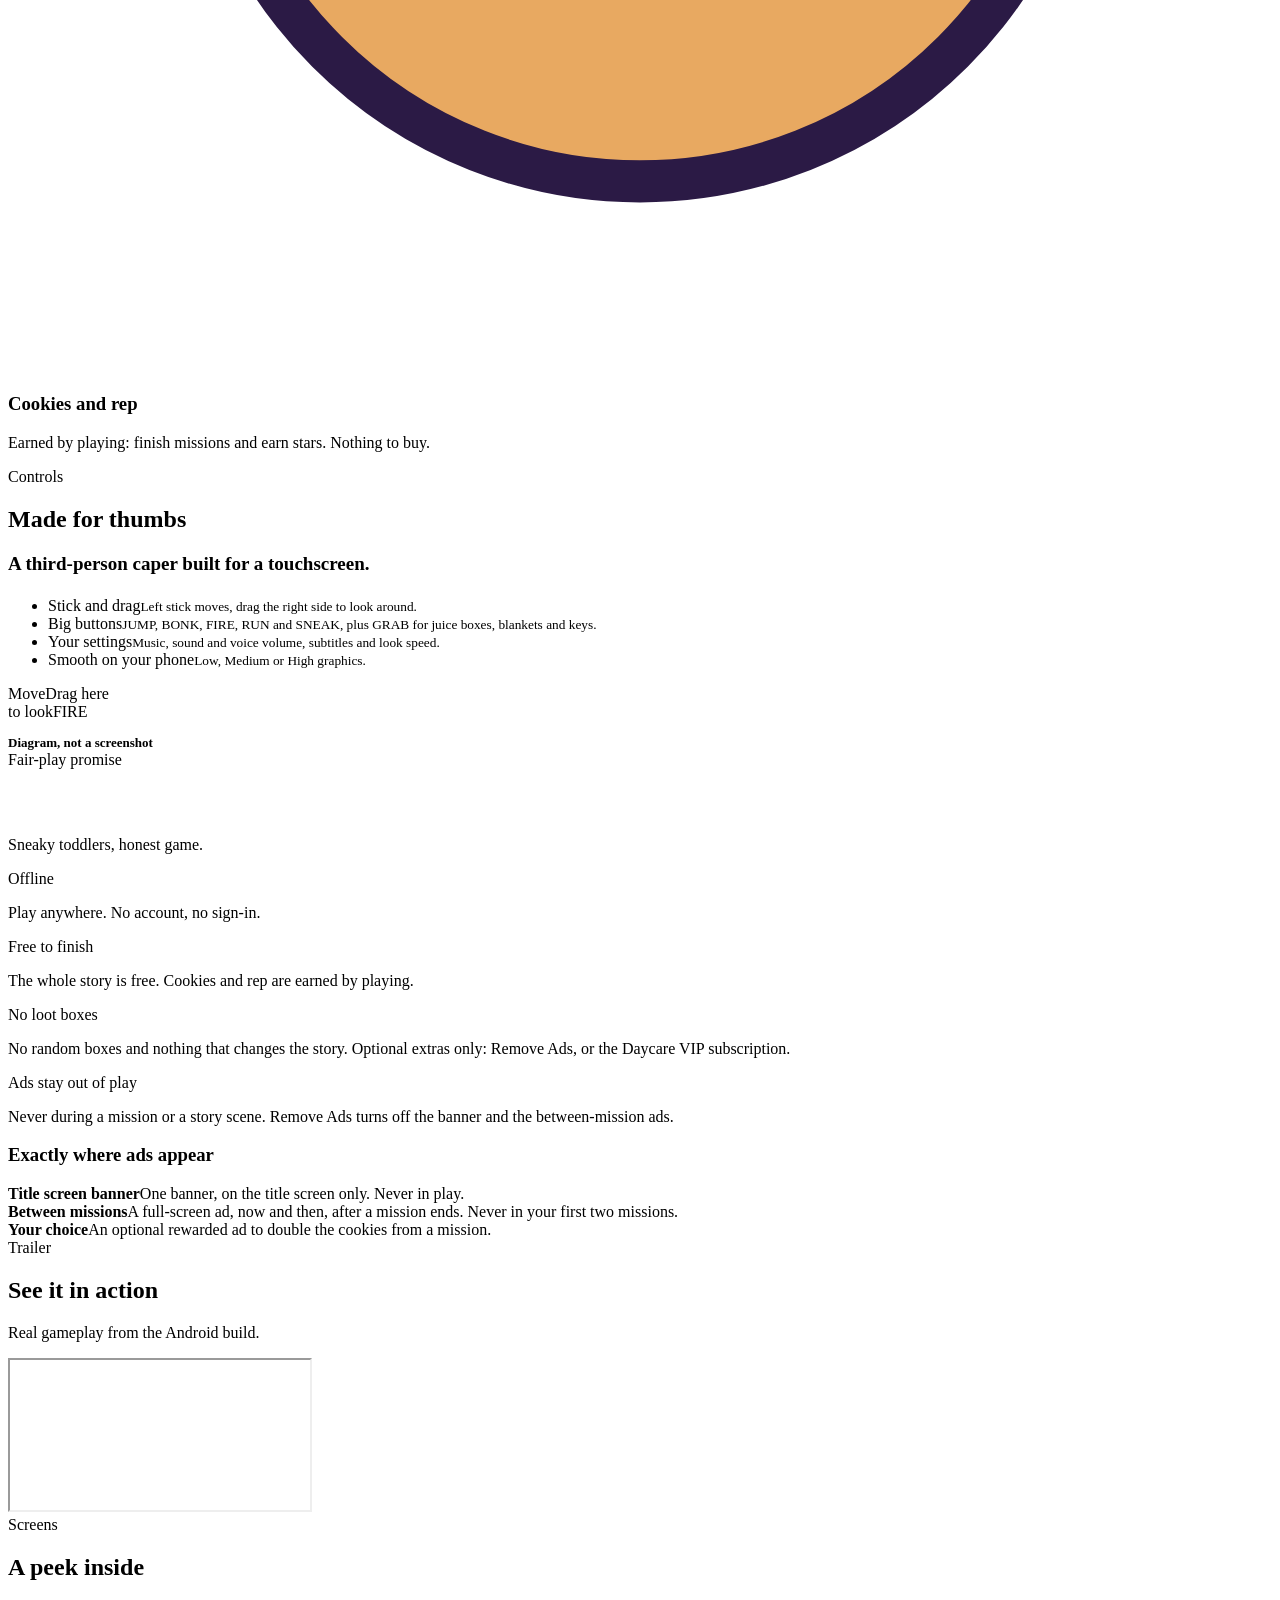
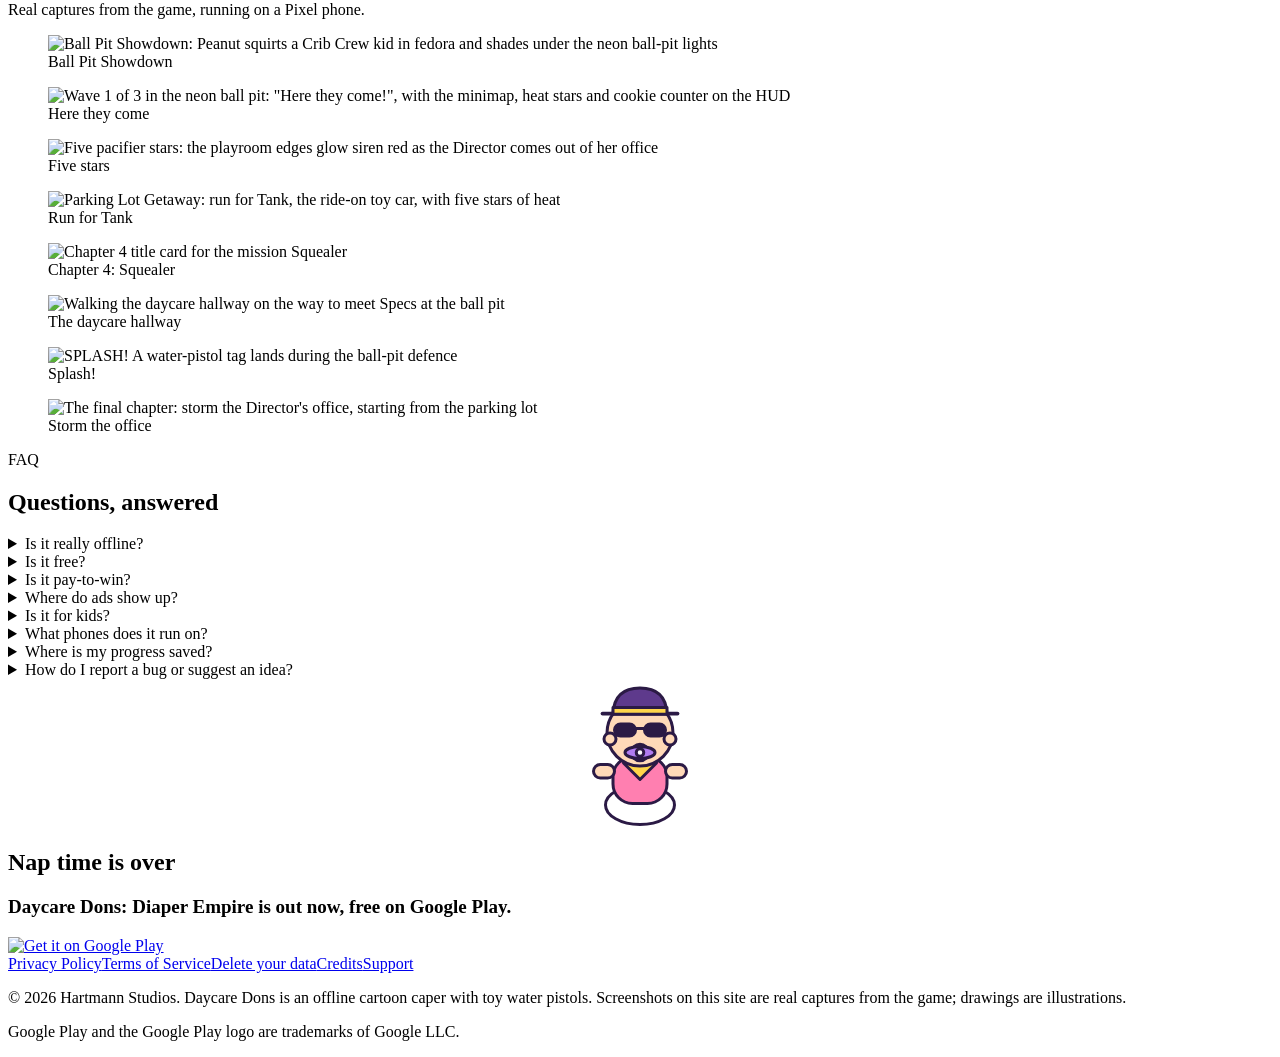
==== commit 762ae52a: "Daycare Dons is live on Google Play: add Play badge" ====
--- a/index.html
+++ b/index.html
@@ -84,7 +84,7 @@
 <h1>Daycare <span>Dons</span></h1>
 <p class="lede">A cartoon 3D caper. Behind the nap mats at Little Sprouts Daycare, the toddlers run a secret underground. Start as the new kid and rise from Recruit to BABY BOSS.</p>
 <ul class="chips"><li>5 chapters, 16 story missions</li><li>Toy water pistols</li><li>Ride-on getaways</li><li>5-star heat</li></ul>
-<div class="cta"><span class="btn soon" role="note" aria-label="Coming soon to Google Play"><i class="tri" aria-hidden="true"></i><span>Coming soon<small>to Google Play</small></span></span><a class="btn ghost" href="#story">See the story</a></div>
+<div class="cta"><a class="badge" href="https://play.google.com/store/apps/details?id=com.charles.daycaredons" rel="noopener"><img src="/daycare-dons-site/img/play-badge.png" alt="Get it on Google Play" width="217" height="84"></a><a class="btn ghost" href="#story">See the story</a></div>
 </div>
 <figure class="art shot-hero"><img src="/daycare-dons-site/img/hero.jpg" alt="In the neon ball pit, Peanut squirts a Crib Crew kid in a fedora and shades with a toy water pistol" width="1200" height="539"></figure>
 </div><span class="cap">Real screenshot from the game</span></section>
@@ -160,17 +160,9 @@
 
 <section class="sec final"><div class="wrap narrow">
 <svg class="" viewBox="0 0 160 200" aria-hidden="true" width="120" height="150" style="display:block;margin:0 auto 10px"><use href="#baby"/></svg>
-<h2>Nap time is over</h2><p style="font-size:19px;font-weight:700;color:var(--muted)">Daycare Dons: Diaper Empire is coming soon to Google Play.</p>
-<div class="cta"><span class="btn soon" role="note" aria-label="Coming soon to Google Play"><i class="tri" aria-hidden="true"></i><span>Coming soon<small>to Google Play</small></span></span></div></div></section>
+<h2>Nap time is over</h2><p style="font-size:19px;font-weight:700;color:var(--muted)">Daycare Dons: Diaper Empire is out now, free on Google Play.</p>
+<div class="cta"><a class="badge" href="https://play.google.com/store/apps/details?id=com.charles.daycaredons" rel="noopener"><img src="/daycare-dons-site/img/play-badge.png" alt="Get it on Google Play" width="217" height="84"></a></div></div></section>
 </main>
-
-<!-- BEGIN AADS AD UNIT 2459470 -->
-<div class="aads-slot" style="width:100%;margin:24px auto 16px;text-align:center;clear:both">
-<div id="frame" style="width: 320px;margin: auto;z-index: 99998;height: auto">
-<iframe data-aa='2459470' src='//ad.a-ads.com/2459470/?size=320x50' style='border:0; padding:0; width:320px; height:50px; overflow:hidden;display: block;margin: auto'></iframe>
-</div>
-</div>
-<!-- END AADS AD UNIT 2459470 -->
 <footer class="foot"><div class="wrap">
 <div class="foot-links"><a href="/daycare-dons-site/privacy/">Privacy Policy</a><a href="/daycare-dons-site/terms/">Terms of Service</a><a href="/daycare-dons-site/delete/">Delete your data</a><a href="/daycare-dons-site/credits/">Credits</a><a href="https://github.com/chartmann1590/daycare-dons-site/issues/new">Support</a></div>
 <p>&copy; 2026 Hartmann Studios. Daycare Dons is an offline cartoon caper with toy water pistols. Screenshots on this site are real captures from the game; drawings are illustrations.</p>
